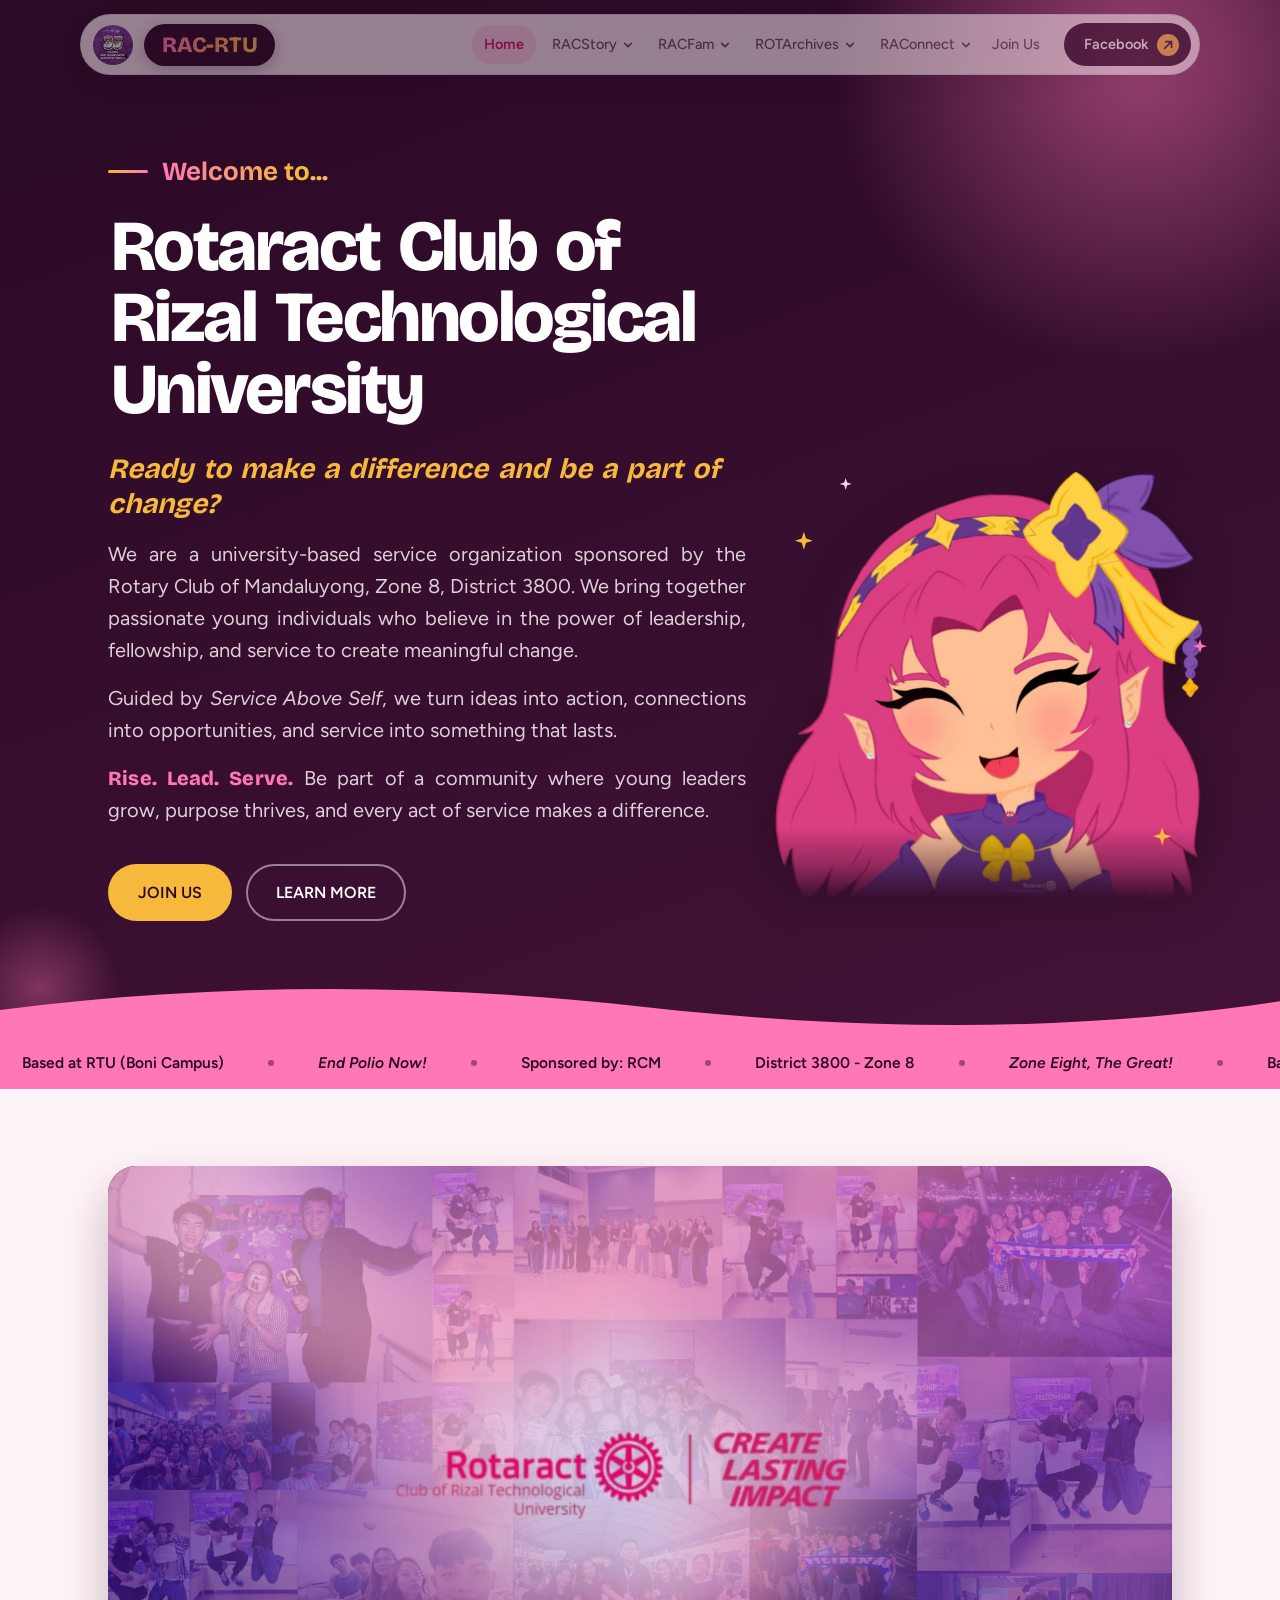
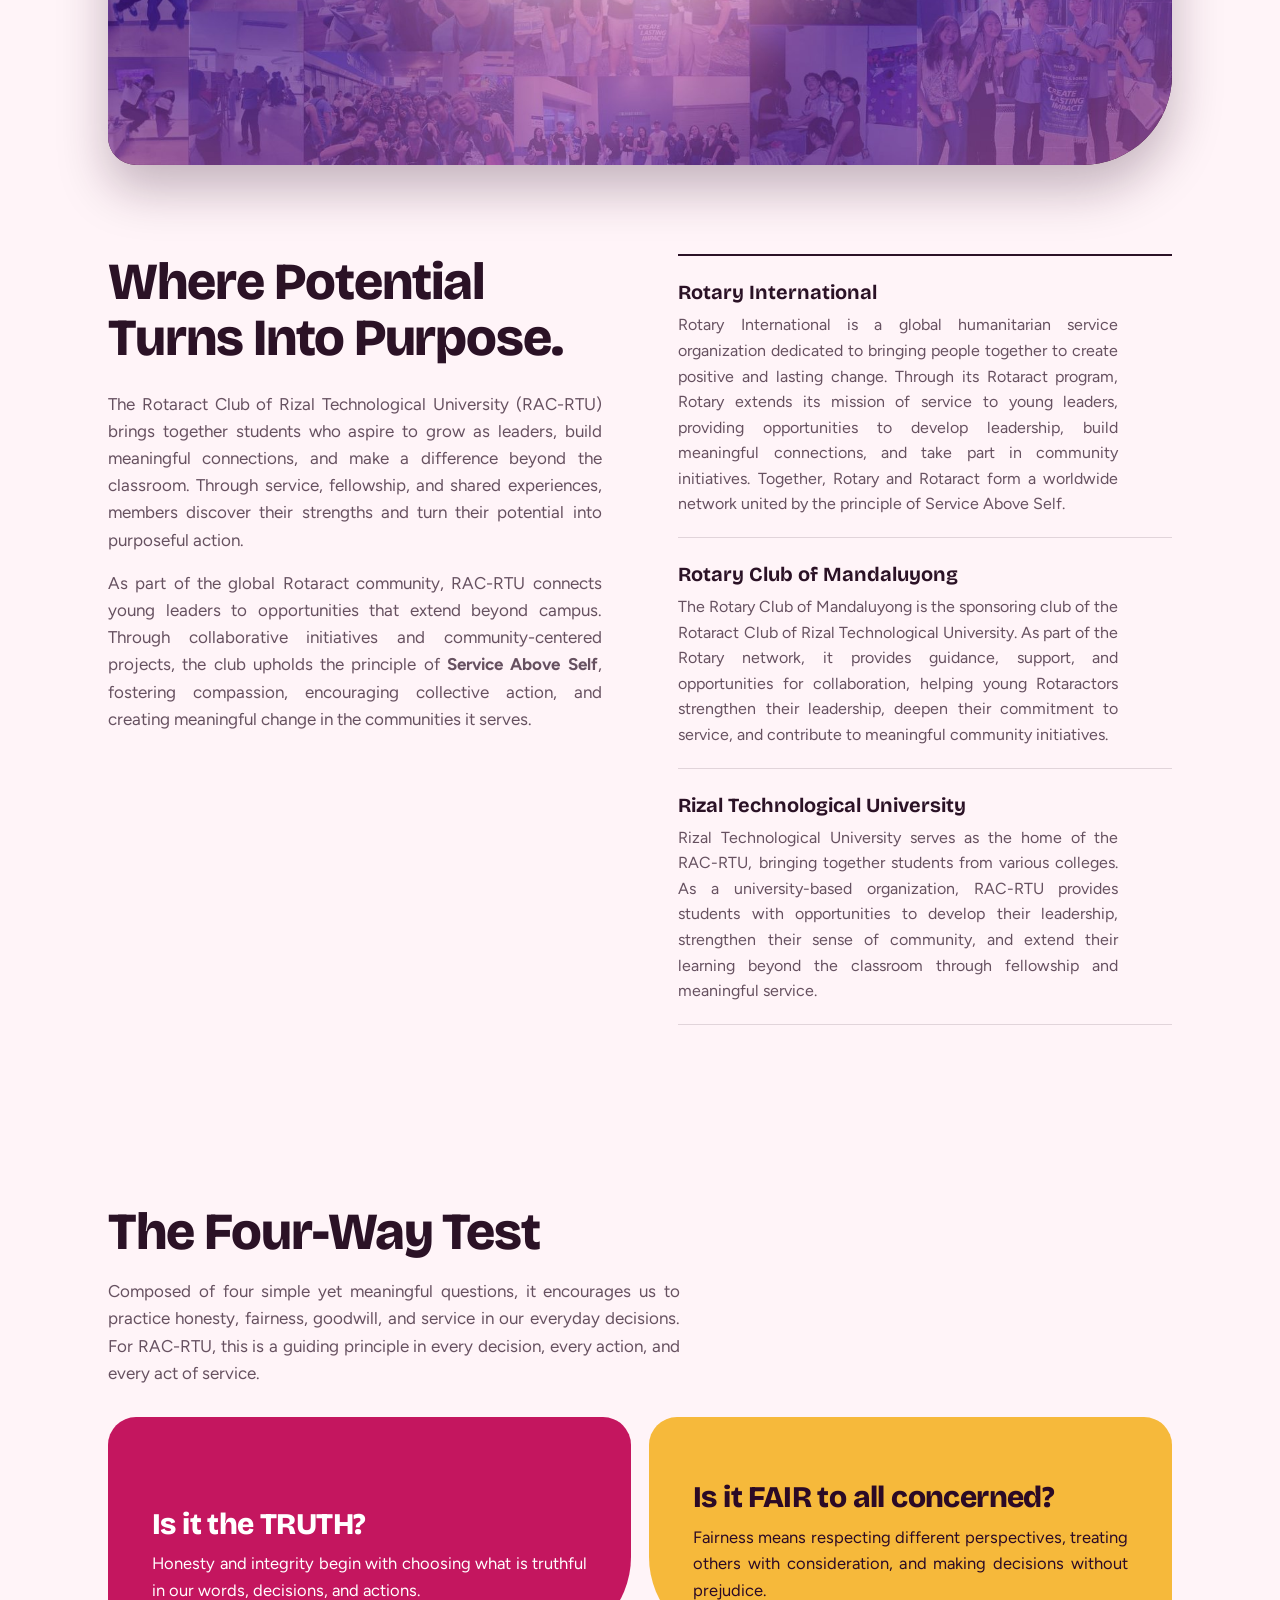
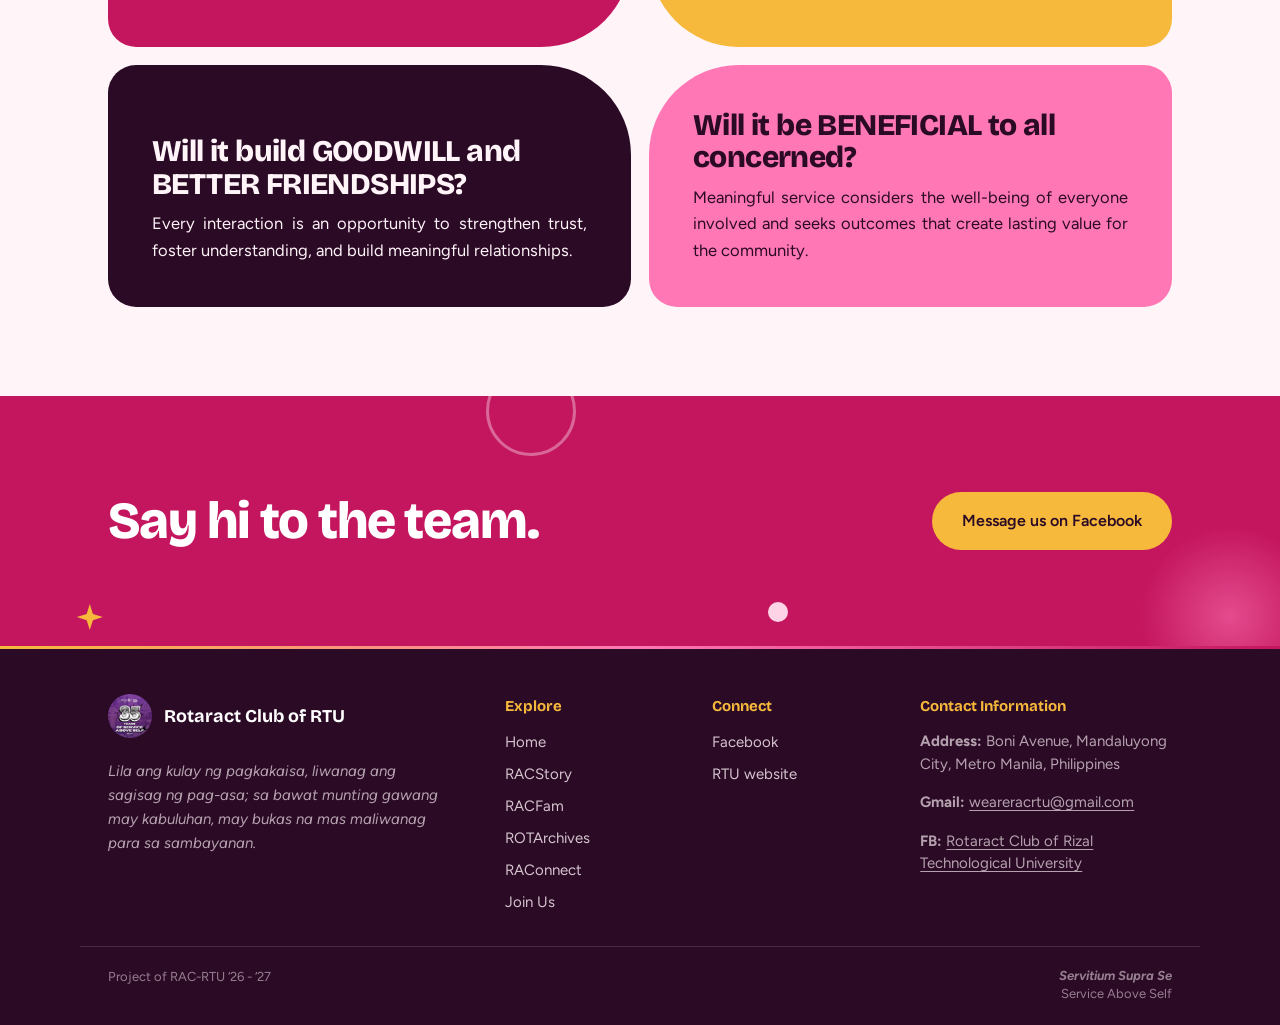
==== index.html @ bbeafa37 "Add files via upload" ====
<!DOCTYPE html>
<html lang="en">
<head>
<meta charset="UTF-8">
<meta name="viewport" content="width=device-width, initial-scale=1.0">
<title>Rotaract Club of RTU</title>
<script>document.documentElement.classList.add('js');</script>
<link rel="preconnect" href="https://fonts.googleapis.com">
<link rel="preconnect" href="https://fonts.gstatic.com" crossorigin>
<link href="https://fonts.googleapis.com/css2?family=Bricolage+Grotesque:opsz,wght@12..96,500;12..96,700;12..96,800&family=Figtree:wght@400;500;600&display=swap" rel="stylesheet">
<link rel="stylesheet" href="style.css">
</head>
<body>

<!-- LOADER -->
<div id="loader" role="status" aria-label="Loading">
  <span class="spark s1"></span><span class="spark s2"></span><span class="spark s3"></span>
  <span class="spark s4"></span><span class="spark s5"></span><span class="spark s6"></span>
  <span class="heart h1"></span><span class="heart h2"></span><span class="heart h3"></span>

  <div class="mascot-stage">
    <div class="bubble" aria-hidden="true">Greetings,<br>RAC-Star!</div>
    <span class="wk wk-star" aria-hidden="true">✦</span><span class="wk wk-heart" aria-hidden="true">♥</span><span class="wk wk-star2" aria-hidden="true">✦</span>
    <div class="mascot" aria-hidden="true">
      <img class="m-open" src="img/rac-star.png" alt="" width="700" height="699" decoding="async">
      <img class="m-wink" src="img/rac-star-wink.png" alt="" width="700" height="699" decoding="async">
    </div>
    <span class="sr-only">Greetings, RAC-Star!</span>
  </div>
</div>

<div class="progress" aria-hidden="true"></div>
<a class="skip" href="#welcome">Skip to content</a>

<header class="site">
  <div class="nav">
    <a href="index.html" class="brand" aria-label="Rotaract Club of RTU, home">
      <img class="brand-mark" src="img/Logo.png" alt="" width="40" height="40">
      <span class="brand-text"><b>RAC-RTU</b></span>
    </a>
    <nav class="links" id="menu" aria-label="Main">
      <a href="index.html" class="active">Home</a>
      <div class="dd"><a href="racstory.html" class="dd-top">RACStory</a><button class="dd-btn" type="button" aria-label="Show RACStory links" aria-expanded="false"><svg viewBox="0 0 12 12" width="10" height="10" aria-hidden="true"><path d="M2 4l4 4 4-4" fill="none" stroke="currentColor" stroke-width="2" stroke-linecap="round" stroke-linejoin="round"/></svg></button><div class="dd-menu"><a href="racstory.html#our-roots">Our Roots</a><a href="racstory.html#our-impact">Our Impact</a><a href="racstory.html#our-journey">Our Journey</a></div></div>
      <div class="dd"><a href="racfam.html" class="dd-top">RACFam</a><button class="dd-btn" type="button" aria-label="Show RACFam links" aria-expanded="false"><svg viewBox="0 0 12 12" width="10" height="10" aria-hidden="true"><path d="M2 4l4 4 4-4" fill="none" stroke="currentColor" stroke-width="2" stroke-linecap="round" stroke-linejoin="round"/></svg></button><div class="dd-menu"><a href="racfam.html#officers">Officers</a><a href="racfam.html#members">Members</a><a href="racfam.html#advisers">Advisers</a><a href="racfam.html#past-presidents">Past Presidents</a></div></div>
      <div class="dd"><a href="rotarchives.html" class="dd-top">ROTArchives</a><button class="dd-btn" type="button" aria-label="Show ROTArchives links" aria-expanded="false"><svg viewBox="0 0 12 12" width="10" height="10" aria-hidden="true"><path d="M2 4l4 4 4-4" fill="none" stroke="currentColor" stroke-width="2" stroke-linecap="round" stroke-linejoin="round"/></svg></button><div class="dd-menu"><a href="rotarchives.html#latest-dispatches">Latest Dispatches</a><a href="rotarchives.html#in-retrospect">In Retrospect</a><a href="rotarchives.html#voices-perspectives">Voices &amp; Perspectives</a><a href="rotarchives.html#milestones-memories">Milestones &amp; Memories</a><a href="rotarchives.html#then-there">Then, There: A Look Back</a><a href="rotarchives.html#jumpshots">Jumpshots</a></div></div>
      <div class="dd"><a href="raconnect.html" class="dd-top">RAConnect</a><button class="dd-btn" type="button" aria-label="Show RAConnect links" aria-expanded="false"><svg viewBox="0 0 12 12" width="10" height="10" aria-hidden="true"><path d="M2 4l4 4 4-4" fill="none" stroke="currentColor" stroke-width="2" stroke-linecap="round" stroke-linejoin="round"/></svg></button><div class="dd-menu"><a href="raconnect.html#reach-out">Reach Out</a><a href="raconnect.html#partnerships">Partnerships &amp; Collaborations</a><a href="raconnect.html#work-with-us">Work With Us</a><a href="raconnect.html#support">Support Our Initiatives</a><a href="raconnect.html#find-us-online">Find Us Online</a></div></div>
      <a href="join.html" class="">Join Us</a>
      <a class="links-fb" href="https://www.facebook.com/RAC.RTU" target="_blank" rel="noopener">Facebook</a>
    </nav>
    <a class="nav-cta" href="https://www.facebook.com/RAC.RTU" target="_blank" rel="noopener"><span>Facebook</span><svg viewBox="0 0 16 16" width="14" height="14" aria-hidden="true"><path d="M4 12L12 4M5.5 4H12v6.5" fill="none" stroke="currentColor" stroke-width="2" stroke-linecap="round" stroke-linejoin="round"/></svg></a>
    <button class="menu-btn" type="button" aria-label="Open menu" aria-expanded="false" aria-controls="menu"><span></span><span></span></button>
  </div>
</header>

<main id="top">

  <!-- WELCOME -->
  <section class="welcome" id="welcome">
    <i class="float f4"></i>

    <div class="orbit rosette" aria-hidden="true">
      <span class="rs-glow"></span>
      <div class="rs-float">
        <div class="rs-char">
          <img class="rs-layer rs-base" src="img/rosette.png" alt="" width="900" height="900">
          <img class="rs-layer rs-hair rs-hair-l" src="img/rosette.png" alt="" width="900" height="900">
          <img class="rs-layer rs-hair rs-hair-r" src="img/rosette.png" alt="" width="900" height="900">
          <img class="rs-layer rs-band" src="img/rosette-band.png" alt="" width="900" height="900">
          <img class="rs-layer rs-bow" src="img/rosette-bow.png" alt="" width="900" height="900">
          <img class="rs-layer rs-ribbon" src="img/rosette-ribbon.png" alt="" width="900" height="900">
        </div>
      </div>
      <span class="rs-spark k1"></span><span class="rs-spark k2"></span><span class="rs-spark k3"></span><span class="rs-spark k4"></span>
    </div>

    <div class="wrap">
      <p class="greeting rise" style="--d:0"><span class="rule" aria-hidden="true"></span><span class="shine">Welcome to...</span></p>
      <h1 id="headline">Rotaract Club of Rizal Technological University</h1>
      <p class="tagline rise" style="--d:5"><strong><em>Ready to make a difference and be a part of change?</em></strong></p>
      <div class="lead-copy">
        <p class="lead rise" style="--d:6">We are a university-based service organization sponsored by the Rotary Club of Mandaluyong, Zone 8, District 3800. We bring together passionate young individuals who believe in the power of leadership, fellowship, and service to create meaningful change.</p>
        <p class="lead rise" style="--d:7">Guided by <em>Service Above Self</em>, we turn ideas into action, connections into opportunities, and service into something that lasts.</p>
        <p class="lead rise" style="--d:8"><span class="motto">Rise. Lead. Serve.</span> Be part of a community where young leaders grow, purpose thrives, and every act of service makes a difference.</p>
      </div>
      <div class="actions rise" style="--d:9">
        <a class="btn btn-primary pulse" href="join.html">JOIN US</a>
        <a class="btn btn-light" href="#about">LEARN MORE</a>
      </div>
    </div>
    <svg class="wave-div" viewBox="0 0 1440 60" preserveAspectRatio="none" aria-hidden="true"><path d="M0 60V28C240 -4 480 -4 720 24S1200 56 1440 18V60Z" fill="#FF77B4"/></svg>
  </section>

  <div class="ticker" aria-label="Quick facts">
    <div class="ticker-track">
      <div class="ticker-set"><span>Based at RTU (Boni Campus)</span><span><em>End Polio Now!</em></span><span>Sponsored by: RCM</span><span>District 3800 - Zone 8</span><span><em>Zone Eight, The Great!</em></span></div>
      <div class="ticker-set" aria-hidden="true"><span>Based at RTU (Boni Campus)</span><span><em>End Polio Now!</em></span><span>Sponsored by: RCM</span><span>District 3800 - Zone 8</span><span><em>Zone Eight, The Great!</em></span></div>
    </div>
  </div>

  <!-- ABOUT -->
  <section class="banner-sec">
    <div class="wrap">
      <figure class="banner reveal reveal-pop"><img src="img/rac-banner.jpg" alt="Rotaract Club of Rizal Technological University: Create Lasting Impact, over a collage of member photos" width="1600" height="900" loading="lazy"></figure>
    </div>
  </section>

  <section id="about" class="section">
    <div class="wrap split">
      <div>
        <h2 class="reveal">Where Potential Turns Into Purpose.</h2>
        <div class="prose">
          <p class="reveal" style="--i:1">The Rotaract Club of Rizal Technological University (RAC-RTU) brings together students who aspire to grow as leaders, build meaningful connections, and make a difference beyond the classroom. Through service, fellowship, and shared experiences, members discover their strengths and turn their potential into purposeful action.</p>
          <p class="reveal" style="--i:2">As part of the global Rotaract community, RAC-RTU connects young leaders to opportunities that extend beyond campus. Through collaborative initiatives and community-centered projects, the club upholds the principle of <strong>Service Above Self</strong>, fostering compassion, encouraging collective action, and creating meaningful change in the communities it serves.</p>
        </div>
      </div>
      <dl class="family">
        <div class="reveal reveal-right" style="--i:0"><dt>Rotary International</dt><dd>Rotary International is a global humanitarian service organization dedicated to bringing people together to create positive and lasting change. Through its Rotaract program, Rotary extends its mission of service to young leaders, providing opportunities to develop leadership, build meaningful connections, and take part in community initiatives. Together, Rotary and Rotaract form a worldwide network united by the principle of Service Above Self.</dd></div>
        <div class="reveal reveal-right" style="--i:1"><dt>Rotary Club of Mandaluyong</dt><dd>The Rotary Club of Mandaluyong is the sponsoring club of the Rotaract Club of Rizal Technological University. As part of the Rotary network, it provides guidance, support, and opportunities for collaboration, helping young Rotaractors strengthen their leadership, deepen their commitment to service, and contribute to meaningful community initiatives.</dd></div>
        <div class="reveal reveal-right" style="--i:2"><dt>Rizal Technological University</dt><dd>Rizal Technological University serves as the home of the RAC-RTU, bringing together students from various colleges. As a university-based organization, RAC-RTU provides students with opportunities to develop their leadership, strengthen their sense of community, and extend their learning beyond the classroom through fellowship and meaningful service.</dd></div>
      </dl>
    </div>
  </section>

  <!-- AVENUES -->
  <section id="avenues" class="section avenues">
    <div class="wrap">
      <h2 class="reveal">The Four-Way Test</h2>
      <p class="sub reveal" style="--i:1">Composed of four simple yet meaningful questions, it encourages us to practice honesty, fairness, goodwill, and service in our everyday decisions. For RAC-RTU, this is a guiding principle in every decision, every action, and every act of service.</p>
      <div class="tiles">
        <article class="tile tile-q t-club reveal reveal-pop" style="--i:0"><h3>Is it the TRUTH?</h3><p>Honesty and integrity begin with choosing what is truthful in our words, decisions, and actions.</p></article>
        <article class="tile tile-q t-community reveal reveal-pop" style="--i:1"><h3>Is it FAIR to all concerned?</h3><p>Fairness means respecting different perspectives, treating others with consideration, and making decisions without prejudice.</p></article>
        <article class="tile tile-q t-intl reveal reveal-pop" style="--i:2"><h3>Will it build GOODWILL and BETTER FRIENDSHIPS?</h3><p>Every interaction is an opportunity to strengthen trust, foster understanding, and build meaningful relationships.</p></article>
        <article class="tile tile-q t-pro reveal reveal-pop" style="--i:3"><h3>Will it be BENEFICIAL to all concerned?</h3><p>Meaningful service considers the well-being of everyone involved and seeks outcomes that create lasting value for the community.</p></article>
      </div>
    </div>
  </section>

  <section class="cta-band">
    <i class="float c1"></i><i class="float c2"></i><i class="float c3"></i><i class="float c4"></i>
    <div class="wrap">
      <h2 class="reveal reveal-pop">Say hi to the team.</h2>
      <a class="btn btn-primary pulse reveal reveal-pop" style="--i:1" href="https://www.facebook.com/RAC.RTU" target="_blank" rel="noopener">Message us on Facebook</a>
    </div>
  </section>
</main>

<footer id="contact">
  <div class="wrap foot">
    <div class="foot-brand"><a class="foot-logo" href="#top"><img src="img/Logo.png" alt="" width="44" height="44"><span>Rotaract Club of RTU</span></a><p class="foot-motto">Lila ang kulay ng pagkakaisa, liwanag ang sagisag ng pag-asa; sa bawat munting gawang may kabuluhan, may bukas na mas maliwanag para sa sambayanan.</p></div>
    <nav class="foot-col" aria-label="Explore"><h4>Explore</h4><a href="index.html">Home</a><a href="racstory.html">RACStory</a><a href="racfam.html">RACFam</a><a href="rotarchives.html">ROTArchives</a><a href="raconnect.html">RAConnect</a><a href="join.html">Join Us</a></nav>
    <nav class="foot-col" aria-label="Connect"><h4>Connect</h4><a href="https://www.facebook.com/RAC.RTU" target="_blank" rel="noopener">Facebook</a><a href="https://www.rtu.edu.ph" target="_blank" rel="noopener">RTU website</a></nav>
    <div class="foot-col foot-contact"><h4>Contact Information</h4><p><strong>Address:</strong> Boni Avenue, Mandaluyong City, Metro Manila, Philippines</p><p><strong>Gmail:</strong> <a href="mailto:weareracrtu@gmail.com">weareracrtu@gmail.com</a></p><p><strong>FB:</strong> <a href="https://www.facebook.com/RAC.RTU" target="_blank" rel="noopener">Rotaract Club of Rizal Technological University</a></p></div>
  </div>
  <div class="wrap foot-bottom"><span>Project of RAC-RTU ‘26 - ‘27</span><span class="foot-motto2"><strong><em>Servitium Supra Se</em></strong><br>Service Above Self</span></div>
</footer>

<script>
(function () {
  var reduce = window.matchMedia('(prefers-reduced-motion: reduce)').matches;

  /* ---- loader ---- */
  var loader = document.getElementById('loader');
  var hidden = false;
  function hide() {
    if (hidden || !loader) return;
    hidden = true;
    loader.classList.add('done');
    document.documentElement.classList.add('ready');
    var hd = document.querySelector('header.site');
    hd.classList.add('peek');
    setTimeout(function () { hd.classList.remove('peek'); }, 3200);
    setTimeout(function () { loader.remove(); }, 750);
  }
  window.addEventListener('load', function () {
    setTimeout(hide, Math.max(0, 3300 - performance.now()));
  });
  setTimeout(hide, 4300);

  /* ---- headline: words slide up one by one ---- */
  var h1 = document.getElementById('headline');
  var words = h1.textContent.trim().split(/\s+/);
  h1.setAttribute('aria-label', h1.textContent.trim());
  h1.innerHTML = words.map(function (w, i) {
    return '<span class="w" aria-hidden="true"><span style="--i:' + i + '">' + w + '</span></span>';
  }).join(' ');

  /* ---- scroll reveal ---- */
  var items = document.querySelectorAll('.reveal');
  if ('IntersectionObserver' in window && !reduce) {
    var io = new IntersectionObserver(function (entries) {
      entries.forEach(function (e) {
        if (e.isIntersecting) { e.target.classList.add('in'); io.unobserve(e.target); }
      });
    }, { threshold: 0.18, rootMargin: '0px 0px -6% 0px' });
    items.forEach(function (el) { io.observe(el); });
  } else {
    items.forEach(function (el) { el.classList.add('in'); });
  }

  /* ---- progress bar + nav shadow ---- */
  var bar = document.querySelector('.progress');
  var header = document.querySelector('header.site');
  function onScroll() {
    var h = document.documentElement;
    var p = h.scrollTop / Math.max(1, h.scrollHeight - h.clientHeight);
    bar.style.transform = 'scaleX(' + p + ')';
    header.classList.toggle('scrolled', h.scrollTop > 20);
  }
  window.addEventListener('scroll', onScroll, { passive: true });
  onScroll();

  /* ---- mobile menu ---- */
  var btn = document.querySelector('.menu-btn'), menu = document.getElementById('menu');
  function setMenu(o) { header.classList.toggle('open', o); btn.setAttribute('aria-expanded', o); btn.setAttribute('aria-label', o ? 'Close menu' : 'Open menu'); }
  btn.addEventListener('click', function () { setMenu(!header.classList.contains('open')); });
  menu.addEventListener('click', function (e) { if (e.target.closest('a')) setMenu(false); });
  document.addEventListener('keydown', function (e) { if (e.key === 'Escape') setMenu(false); });
  document.addEventListener('click', function (e) { if (!header.contains(e.target)) setMenu(false); });

  /* ---- current section in nav ---- */
  var spy = {};
  document.querySelectorAll('.links a[href^="#"]').forEach(function (a) { spy[a.getAttribute('href').slice(1)] = a; });
  if ('IntersectionObserver' in window) {
    var so = new IntersectionObserver(function (en) {
      en.forEach(function (e) { if (e.isIntersecting) Object.keys(spy).forEach(function (k) { spy[k].classList.toggle('active', k === e.target.id); }); });
    }, { rootMargin: '-45% 0px -50% 0px' });
    Object.keys(spy).forEach(function (k) { so.observe(document.getElementById(k)); });
    new IntersectionObserver(function (en) { if (en[0].isIntersecting) Object.keys(spy).forEach(function (k) { spy[k].classList.remove('active'); }); }, { rootMargin: '-45% 0px -50% 0px' }).observe(document.getElementById('welcome'));
  }


  if (reduce) return;

  /* ---- tile tilt ---- */
  document.querySelectorAll('.tile').forEach(function (t) {
    t.addEventListener('pointermove', function (e) {
      if (e.pointerType === 'touch') return;
      var r = t.getBoundingClientRect();
      var x = (e.clientX - r.left) / r.width - 0.5;
      var y = (e.clientY - r.top) / r.height - 0.5;
      t.style.setProperty('--rx', (-y * 8).toFixed(2) + 'deg');
      t.style.setProperty('--ry', (x * 8).toFixed(2) + 'deg');
    });
    t.addEventListener('pointerleave', function () {
      t.style.setProperty('--rx', '0deg'); t.style.setProperty('--ry', '0deg');
    });
  });

})();
</script>
<script>
(function(){
  document.querySelectorAll('.dd-btn').forEach(function(b){
    b.addEventListener('click',function(e){
      e.stopPropagation();
      var dd=b.parentNode, o=!dd.classList.contains('open');
      document.querySelectorAll('.dd.open').forEach(function(x){x.classList.remove('open');x.querySelector('.dd-btn').setAttribute('aria-expanded','false');});
      dd.classList.toggle('open',o); b.setAttribute('aria-expanded',o);
    });
  });
  document.addEventListener('click',function(e){ if(!e.target.closest('.dd')) document.querySelectorAll('.dd.open').forEach(function(x){x.classList.remove('open');x.querySelector('.dd-btn').setAttribute('aria-expanded','false');}); });
  document.addEventListener('keydown',function(e){ if(e.key==='Escape') document.querySelectorAll('.dd.open').forEach(function(x){x.classList.remove('open');x.querySelector('.dd-btn').setAttribute('aria-expanded','false');}); });
})();
</script>
</body>
</html>
---- style.css ----
:root{
  --plum:#2B0A26; --plum-2:#431238; --berry:#C4165F; --pink:#FF77B4;
  --pink-soft:#FFD3E6; --gold:#F6B93B; --blush:#FFF4F8; --ink:#2B1226;
  --bg:var(--blush); --text:var(--ink); --text-soft:rgba(43,18,38,.72);
  --line:rgba(43,18,38,.14); --link:var(--berry);
  --star:polygon(50% 0,62% 38%,100% 50%,62% 62%,50% 100%,38% 62%,0 50%,38% 38%);
  --ease:cubic-bezier(.2,.9,.2,1); --nav-h:76px;
}
@media (prefers-color-scheme:dark){
  :root{--bg:#1C0818;--text:#FCEEF5;--text-soft:rgba(252,238,245,.72);--line:rgba(252,238,245,.16);--link:var(--pink);}
}
*{box-sizing:border-box;}
html{scroll-behavior:smooth;}
body{margin:0;background:var(--bg);color:var(--text);font-family:'Figtree',system-ui,-apple-system,'Segoe UI',sans-serif;font-size:17px;line-height:1.6;-webkit-font-smoothing:antialiased;overflow-x:hidden;}
h1,h2,h3{font-family:'Bricolage Grotesque','Trebuchet MS',system-ui,sans-serif;margin:0;line-height:1.08;letter-spacing:-.02em;}
p{margin:0;} img{max-width:100%;display:block;} a{color:inherit;}
.wrap{max-width:1120px;margin:0 auto;padding:0 28px;position:relative;z-index:2;}
::selection{background:var(--pink);color:var(--plum);}
a:focus-visible,button:focus-visible{outline:3px solid var(--gold);outline-offset:3px;}
.skip{position:absolute;left:-999px;top:8px;background:var(--gold);color:var(--plum);padding:8px 14px;border-radius:8px;z-index:200;}
.skip:focus{left:8px;}

/* ================= LOADER ================= */
#loader{
  position:fixed;inset:0;z-index:100;display:grid;place-items:center;overflow:hidden;
  background:radial-gradient(620px 420px at 50% 55%,var(--plum-2),var(--plum));
  clip-path:circle(150% at 50% 50%);
  transition:clip-path .7s var(--ease),opacity .7s;
  animation:loaderOut .7s ease 4.3s forwards;
}
#loader.done{clip-path:circle(0% at 50% 52%);opacity:.6;}
@keyframes loaderOut{to{clip-path:circle(0% at 50% 52%);visibility:hidden;}}

.mascot-stage{position:relative;width:min(180px,44vw);z-index:2;transform:translateX(calc(-1 * clamp(60px,10vw,110px)));}
.mascot{position:relative;width:100%;aspect-ratio:700/699;filter:drop-shadow(0 14px 18px rgba(0,0,0,.35));
  animation:pop .6s cubic-bezier(.2,1.5,.4,1) both,hop 1.1s ease-in-out .6s infinite;}
.mascot img{position:absolute;inset:0;width:100%;height:100%;display:block;transform-origin:50% 92%;animation:tilt 3.2s ease-in-out .3s infinite;}
.mascot .m-wink{opacity:0;animation:wink 3.2s ease-in-out .3s infinite,tilt 3.2s ease-in-out .3s infinite;}
@keyframes pop{from{transform:scale(.5) translateY(40px) rotate(-6deg);opacity:0;}to{transform:none;opacity:1;}}
@keyframes hop{0%,100%{transform:translateY(0) rotate(0) scale(1,1);}45%{transform:translateY(-10px) rotate(-1.5deg) scale(.99,1.02);}90%{transform:translateY(0) scale(1.03,.96);}}
/* cute wink: quick squish + head tilt, closed-eye frame shows at the peak */
@keyframes wink{0%,26%{opacity:0;}30%,48%{opacity:1;}52%,100%{opacity:0;}}
@keyframes tilt{0%,24%{transform:none;}34%,46%{transform:rotate(-5deg) scale(1.04);}58%,100%{transform:none;}}
.sr-only{position:absolute;width:1px;height:1px;overflow:hidden;clip:rect(0 0 0 0);white-space:nowrap;}

.wk{position:absolute;opacity:0;pointer-events:none;color:var(--gold);font-size:22px;line-height:1;z-index:3;animation:wkpop 3.2s ease-out .3s infinite;}
.wk-star{left:70%;top:42%;}
.wk-heart{left:76%;top:56%;color:var(--pink);font-size:16px;animation-delay:.42s;}
.wk-star2{left:62%;top:34%;font-size:13px;color:var(--pink-soft);animation-delay:.36s;}
@keyframes wkpop{0%,28%{opacity:0;transform:scale(0) rotate(0);}36%{opacity:1;transform:scale(1.5) rotate(25deg);}52%{opacity:1;transform:scale(1) translate(8px,-14px) rotate(50deg);}66%,100%{opacity:0;transform:scale(.4) translate(14px,-26px) rotate(90deg);}}

.bubble{position:absolute;left:100%;top:18%;margin-left:16px;width:max-content;background:#D8BFD8;color:#9F2B68;
  font-family:'Bricolage Grotesque',sans-serif;font-weight:800;font-size:clamp(17px,4.6vw,22px);line-height:1.15;text-align:left;
  padding:11px 18px;border-radius:20px;box-shadow:0 10px 26px rgba(0,0,0,.35);
  transform-origin:0 60%;animation:bubble .5s cubic-bezier(.2,1.7,.4,1) .5s both,bubbleBob 1.1s ease-in-out 1s infinite;z-index:3;}
.bubble::before{content:"";position:absolute;left:-9px;top:50%;margin-top:-8px;border:8px solid transparent;border-right:10px solid #D8BFD8;border-left:0;}
@keyframes bubble{from{transform:scale(0) rotate(8deg);opacity:0;}to{transform:scale(1);opacity:1;}}
@keyframes bubbleBob{0%,100%{translate:0 0;rotate:0deg;}50%{translate:3px -4px;rotate:-1.5deg;}}

.spark{position:absolute;width:16px;height:16px;background:var(--gold);clip-path:var(--star);animation:twinkle 1.4s ease-in-out infinite;}
.spark.s1{left:22%;top:26%;animation-delay:.1s;} .spark.s2{left:72%;top:22%;width:22px;height:22px;background:var(--pink);animation-delay:.5s;}
.spark.s3{left:30%;top:68%;width:12px;height:12px;animation-delay:.9s;} .spark.s4{left:68%;top:70%;background:var(--pink-soft);animation-delay:.3s;}
.spark.s5{left:14%;top:48%;width:10px;height:10px;background:var(--pink);animation-delay:.7s;} .spark.s6{left:84%;top:46%;width:12px;height:12px;animation-delay:1.1s;}
@keyframes twinkle{0%,100%{transform:scale(.2) rotate(0);opacity:.2;}50%{transform:scale(1.2) rotate(90deg);opacity:1;}}
.heart{position:absolute;bottom:18%;font-size:22px;color:var(--pink);opacity:0;animation:floatUp 2.2s ease-in infinite;}
.heart::before{content:"♥";}
.heart.h1{left:38%;animation-delay:.4s;} .heart.h2{left:56%;font-size:16px;animation-delay:1s;} .heart.h3{left:47%;font-size:28px;animation-delay:1.5s;}
@keyframes floatUp{0%{transform:translateY(0) scale(.5);opacity:0;}20%{opacity:.9;}100%{transform:translateY(-220px) translateX(18px) scale(1.1);opacity:0;}}

/* ================= PROGRESS + NAV ================= */
.progress{position:fixed;top:0;left:0;right:0;height:4px;z-index:70;transform:scaleX(0);transform-origin:0 50%;background:linear-gradient(90deg,var(--gold),var(--pink),var(--berry));}
header.site{position:sticky;top:0;z-index:50;padding:14px 16px 0;margin-bottom:calc(var(--nav-h) * -1);pointer-events:none;}
.nav{pointer-events:auto;position:relative;display:flex;align-items:center;gap:12px;max-width:1120px;margin:0 auto;padding:8px 8px 8px 12px;opacity:.55;
  background:color-mix(in srgb,var(--bg) 92%,transparent);backdrop-filter:blur(16px);-webkit-backdrop-filter:blur(16px);
  border:1px solid color-mix(in srgb,var(--text) 10%,transparent);border-radius:999px;box-shadow:0 8px 24px rgba(43,10,38,.12);transition:opacity .35s var(--ease),padding .3s var(--ease),box-shadow .3s;}
.nav:hover,.nav:focus-within,header.open .nav,header.peek .nav{opacity:1;}
header.scrolled .nav{padding-top:6px;padding-bottom:6px;box-shadow:0 14px 36px rgba(43,10,38,.2);}
.brand{display:flex;align-items:center;gap:11px;text-decoration:none;margin-right:auto;}
.brand-mark{border-radius:50%;transition:transform .6s var(--ease);} .brand:hover .brand-mark{transform:rotate(360deg);}
.brand-text{display:flex;flex-direction:column;line-height:1.05;}
.brand-text b{font-family:'Bricolage Grotesque',sans-serif;font-weight:800;font-size:18px;letter-spacing:-.02em;}
.brand-text small{font-size:11px;font-weight:600;letter-spacing:.14em;text-transform:uppercase;color:var(--text-soft);margin-top:3px;}
.links{display:flex;gap:2px;font-weight:500;font-size:15px;}
.links a{text-decoration:none;color:var(--text-soft);padding:8px 16px;border-radius:999px;transition:background .25s,color .25s;}
.links a:hover{color:var(--text);background:color-mix(in srgb,var(--text) 7%,transparent);}
.links a.active{color:var(--link);background:color-mix(in srgb,var(--pink) 22%,transparent);font-weight:600;}
.links-fb{display:none;}
.nav-cta{display:inline-flex;align-items:center;gap:8px;background:var(--plum);color:#fff;text-decoration:none;font-weight:600;font-size:14.5px;padding:10px 12px 10px 20px;border-radius:999px;transition:background .25s;}
.nav-cta svg{width:22px;height:22px;padding:4px;border-radius:50%;background:var(--gold);color:var(--plum);transition:transform .3s var(--ease);}
.nav-cta:hover{background:var(--berry);} .nav-cta:hover svg{transform:rotate(45deg);}
@media (prefers-color-scheme:dark){.nav-cta{background:var(--pink);color:var(--plum);} .nav-cta:hover{background:var(--gold);} .nav-cta svg{background:var(--plum);color:var(--gold);}}
.menu-btn{display:none;position:relative;width:42px;height:42px;border:0;border-radius:50%;background:color-mix(in srgb,var(--text) 8%,transparent);cursor:pointer;color:var(--text);}
.menu-btn span{position:absolute;left:12px;right:12px;height:2px;border-radius:2px;background:currentColor;transition:transform .3s var(--ease),top .3s var(--ease);}
.menu-btn span:first-child{top:16px;} .menu-btn span:last-child{top:24px;}
header.open .menu-btn span:first-child{top:20px;transform:rotate(45deg);} header.open .menu-btn span:last-child{top:20px;transform:rotate(-45deg);}
@media (max-width:1060px){
  .menu-btn{display:block;} .nav-cta{display:none;}
  .links{position:absolute;left:0;right:0;top:calc(100% + 10px);flex-direction:column;gap:2px;padding:12px;font-size:17px;background:var(--bg);border:1px solid var(--line);border-radius:28px;box-shadow:0 20px 40px rgba(43,10,38,.25);opacity:0;visibility:hidden;transform:translateY(-8px);transition:opacity .25s,transform .3s var(--ease),visibility .25s;}
  header.open .links{opacity:1;visibility:visible;transform:none;}
  .links a{padding:14px 18px;} .links-fb{display:block;margin-top:6px;background:var(--plum);color:#fff !important;text-align:center;}
}
@media (max-width:380px){.brand-text small{display:none;}}
section[id]{scroll-margin-top:90px;}

/* ================= HERO ================= */
.welcome{position:relative;overflow:hidden;background:linear-gradient(160deg,var(--plum) 10%,var(--plum-2) 100%);color:#FFF4F8;padding:calc(var(--nav-h) + clamp(40px,6vw,76px)) 0 clamp(80px,9vw,120px);}
.welcome::before{content:"";position:absolute;width:640px;height:640px;border-radius:50%;right:-180px;top:-260px;background:radial-gradient(circle,rgba(255,119,180,.5),rgba(255,119,180,0) 68%);pointer-events:none;animation:breathe 6s ease-in-out infinite;}
@keyframes breathe{0%,100%{transform:scale(1);opacity:.85;}50%{transform:scale(1.15);opacity:1;}}

.greeting{display:flex;align-items:center;gap:14px;font-family:'Bricolage Grotesque',sans-serif;font-weight:700;font-size:clamp(20px,2.4vw,26px);margin-bottom:18px;}
.shine{background:linear-gradient(90deg,var(--pink),var(--gold),var(--pink-soft),var(--pink));background-size:250% 100%;-webkit-background-clip:text;background-clip:text;color:transparent;animation:shimmer 4s linear infinite;}
@keyframes shimmer{to{background-position:250% 0;}}
.greeting .rule{flex:none;width:40px;height:3px;border-radius:3px;background:linear-gradient(90deg,var(--gold),var(--pink));}

.welcome h1{font-weight:800;color:#fff;font-size:clamp(36px,5.6vw,76px);line-height:1;letter-spacing:-.035em;max-width:15ch;}
.w{display:inline-block;overflow:hidden;vertical-align:top;padding:0 .04em .14em;margin-bottom:-.14em;}
.w>span{display:inline-block;transform:translateY(115%) rotate(6deg);animation:wordUp .8s var(--ease) forwards;animation-delay:calc(3.45s + var(--i) * .1s);}
@keyframes wordUp{to{transform:none;}}

.tagline{margin-top:26px;max-width:34ch;font-family:'Bricolage Grotesque',sans-serif;font-size:clamp(20px,2.2vw,28px);line-height:1.25;color:var(--gold);}
.lead-copy .lead{margin-top:16px;}
.lead-copy{margin-top:8px;}
.motto{font-family:'Bricolage Grotesque',sans-serif;font-weight:800;color:var(--pink);letter-spacing:.01em;}
.lead{margin-top:30px;max-width:52ch;font-size:clamp(17px,1.6vw,20px);color:rgba(255,244,248,.84);}
.actions{display:flex;flex-wrap:wrap;gap:14px;margin-top:38px;}

.rise{opacity:0;transform:translateY(24px);animation:rise .7s var(--ease) forwards;animation-delay:calc(3.5s + var(--d,0) * .1s);}
@keyframes rise{to{opacity:1;transform:none;}}

.btn{position:relative;overflow:hidden;display:inline-block;text-decoration:none;font-weight:600;font-size:16px;padding:14px 28px;border-radius:999px;border:2px solid transparent;transition:transform .25s var(--ease),background .2s;}
.btn::after{content:"";position:absolute;top:0;bottom:0;left:-60%;width:40%;background:linear-gradient(100deg,transparent,rgba(255,255,255,.55),transparent);transform:skewX(-20deg);transition:left .6s var(--ease);}
.btn:hover{transform:translateY(-3px) scale(1.04);} .btn:hover::after{left:130%;} .btn:active{transform:scale(.96);}
.btn-primary{background:var(--gold);color:var(--plum);} .btn-primary:hover{background:#FFD066;}
.btn-light{border-color:rgba(255,244,248,.5);color:#fff;} .btn-light:hover{background:rgba(255,255,255,.1);}
.pulse{animation:pulseRing 2.6s ease-out 3s infinite;}
@keyframes pulseRing{0%{box-shadow:0 0 0 0 rgba(246,185,59,.6);}70%,100%{box-shadow:0 0 0 18px rgba(246,185,59,0);}}
.rise.pulse{animation:rise .7s var(--ease) forwards,pulseRing 2.6s ease-out 3s infinite;animation-delay:calc(3.5s + var(--d,0) * .1s),3s;}

/* floating shapes */
.float{position:absolute;display:block;pointer-events:none;z-index:1;}
.f1{width:70px;height:70px;border-radius:50%;border:3px solid var(--pink);left:58%;top:7%;animation:drift 9s ease-in-out infinite;}
.f2{width:18px;height:18px;border-radius:50%;background:var(--gold);left:44%;top:18%;animation:drift 6s ease-in-out -2s infinite;}
.f3{width:38px;height:38px;background:var(--gold);clip-path:var(--star);left:52%;bottom:14%;animation:spinDrift 12s linear infinite;}
.f4{width:160px;height:160px;border-radius:50%;background:radial-gradient(circle,rgba(255,119,180,.35),transparent 70%);left:-40px;bottom:-30px;animation:drift 11s ease-in-out -4s infinite;}
.f5{width:34px;height:34px;border-radius:50%;border:3px dashed var(--gold);left:30%;bottom:9%;animation:spinDrift 16s linear infinite reverse;}
@keyframes drift{0%,100%{transform:translate(0,0);}33%{transform:translate(18px,-26px);}66%{transform:translate(-14px,14px);}}
@keyframes spinDrift{0%{transform:translate(0,0) rotate(0);}50%{transform:translate(16px,-22px) rotate(180deg);}100%{transform:translate(0,0) rotate(360deg);}}

/* orbit badge: sits at the top-right, level with the headline */
.orbit{position:absolute;right:clamp(16px,5vw,80px);--rw:clamp(270px,35vw,500px);width:var(--rw);top:max(calc(var(--nav-h) + 24px),calc(100svh - var(--rw)));aspect-ratio:1;z-index:1;opacity:0;animation:orbitIn 1s var(--ease) 3.5s forwards;}
@keyframes orbitIn{from{opacity:0;transform:scale(.5) rotate(-90deg);}to{opacity:1;transform:none;}}
.orbit>img{position:absolute;left:50%;top:50%;width:25%;height:auto;aspect-ratio:1;translate:-50% -50%;border-radius:50%;box-shadow:0 0 0 6px rgba(255,119,180,.25),0 0 40px rgba(255,119,180,.5);animation:logoFloat 4s ease-in-out infinite;}
.ring-text{position:absolute;inset:0;width:100%;height:100%;animation:spin 26s linear infinite;}
.ring-text text{fill:var(--gold);font-family:'Bricolage Grotesque',sans-serif;font-weight:700;font-size:17px;letter-spacing:2.2px;}
@keyframes spin{to{transform:rotate(360deg);}}
.ring{position:absolute;border-radius:50%;}
.ring-a{inset:20%;border:2px dashed rgba(255,119,180,.6);animation:spin 18s linear infinite reverse;}
.ring-b{inset:12%;animation:spin 9s linear infinite;}
.ring-b b,.ring-c b{position:absolute;left:50%;top:-7px;width:14px;height:14px;margin-left:-7px;border-radius:50%;background:var(--pink);box-shadow:0 0 14px var(--pink);}
.ring-c{inset:34%;animation:spin 5s linear infinite reverse;}
.ring-c b{width:10px;height:10px;margin-left:-5px;top:-5px;background:var(--gold);box-shadow:0 0 12px var(--gold);}
@media (max-width:900px){.welcome{display:flex;flex-direction:column;} .orbit{order:2;position:relative;right:auto;top:auto;margin:48px auto 0;width:min(280px,70vw);} .welcome .wrap{z-index:2;}}

.trail{position:absolute;width:14px;height:14px;clip-path:var(--star);pointer-events:none;z-index:3;translate:-50% -50%;animation:trail .9s ease-out forwards;}
@keyframes trail{from{transform:scale(var(--s)) rotate(0);opacity:1;}to{transform:translate(var(--dx),46px) scale(0) rotate(200deg);opacity:0;}}

/* ================= TICKER ================= */
.ticker{background:var(--pink);color:var(--plum);overflow:hidden;white-space:nowrap;padding:14px 0;font-weight:600;font-size:15.5px;}
.ticker-track{display:flex;width:max-content;animation:marquee 30s linear infinite;}
.ticker:hover .ticker-track{animation-play-state:paused;}
.ticker-set{display:flex;}
.ticker-set span{padding:0 22px;display:flex;align-items:center;gap:44px;}
.ticker-set span::after{content:"";width:6px;height:6px;border-radius:50%;background:var(--plum);opacity:.45;display:inline-block;}
@keyframes marquee{to{transform:translateX(-50%);}}

/* ================= SECTIONS ================= */
.section{padding:clamp(56px,7vw,96px) 0;}
h2{font-weight:800;font-size:clamp(32px,4.4vw,52px);max-width:16ch;}
.sub{margin-top:18px;max-width:52ch;color:var(--text-soft);}
.split{display:grid;grid-template-columns:1fr 1fr;gap:clamp(36px,6vw,88px);align-items:start;}
@media (max-width:860px){.split{grid-template-columns:1fr;}}
.prose{margin-top:24px;max-width:54ch;} .prose p{color:var(--text-soft);margin-bottom:16px;}

.family{margin:0;border-top:2px solid var(--text);}
.family div{padding:20px 0 20px 0;border-bottom:1px solid var(--line);transition:padding-left .35s var(--ease),border-color .3s;}
.family div:hover{padding-left:16px;border-bottom-color:var(--pink);}
.family dt{font-family:'Bricolage Grotesque',sans-serif;font-weight:700;font-size:20px;}
.family dd{margin:4px 0 0;color:var(--text-soft);font-size:16px;max-width:44ch;}

/* scroll reveals (only hidden when JS is on) */
.js .reveal{opacity:0;}
.js .reveal.in{opacity:1;animation:revUp .85s var(--ease) backwards;animation-delay:calc(var(--i,0) * .12s);}
.js .reveal-right.in{animation-name:revRight;}
.js .reveal-pop.in{animation-name:revPop;}
@keyframes revUp{from{opacity:0;transform:translateY(44px);}}
@keyframes revRight{from{opacity:0;transform:translateX(56px);}}
@keyframes revPop{from{opacity:0;transform:scale(.82) translateY(30px) rotate(-2deg);}}

/* tiles */
.avenues .sub{margin-bottom:44px;}
.tiles{display:grid;grid-template-columns:repeat(2,1fr);gap:18px;perspective:1000px;}
@media (max-width:700px){.tiles{grid-template-columns:1fr;}}
.tile{position:relative;overflow:hidden;padding:clamp(28px,4vw,44px);min-height:230px;display:flex;flex-direction:column;justify-content:flex-end;
  transform:perspective(900px) rotateX(var(--rx,0deg)) rotateY(var(--ry,0deg));
  transition:transform .2s ease-out,border-radius .6s var(--ease),box-shadow .3s;}
.tile::after{content:"";position:absolute;top:-20%;bottom:-20%;left:-70%;width:40%;background:linear-gradient(100deg,transparent,rgba(255,255,255,.35),transparent);transform:skewX(-18deg);transition:left .8s var(--ease);pointer-events:none;}
.tile:hover::after{left:140%;}
.tile:hover{box-shadow:0 24px 50px rgba(43,10,38,.28);}
.tile h3{font-weight:800;font-size:clamp(26px,3vw,36px);margin-bottom:10px;transition:transform .4s var(--ease);}
.tile:hover h3{transform:translateX(8px);}
.tile p{max-width:36ch;font-size:16.5px;}
.t-club{background:var(--berry);color:#fff;border-radius:28px 28px 90px 28px;} .t-club:hover{border-radius:90px 28px 28px 28px;}
.t-community{background:var(--gold);color:var(--plum);border-radius:28px 28px 28px 90px;} .t-community:hover{border-radius:28px 90px 28px 28px;}
.t-intl{background:var(--plum);color:#FFF4F8;border-radius:28px 90px 28px 28px;} .t-intl:hover{border-radius:28px 28px 90px 28px;}
.t-pro{background:var(--pink);color:var(--plum);border-radius:90px 28px 28px 28px;} .t-pro:hover{border-radius:28px 28px 28px 90px;}
@media (prefers-color-scheme:dark){.t-intl{background:var(--plum-2);}}

/* steps */
.steps{list-style:none;margin:0;padding:0;}
.steps li{display:flex;gap:20px;padding:24px 0;border-top:1px solid var(--line);}
.steps li:first-child{border-top:2px solid var(--text);} .steps li:last-child{border-bottom:1px solid var(--line);}
.num{flex:none;width:44px;height:44px;border-radius:50%;background:var(--berry);color:#fff;display:grid;place-items:center;font-family:'Bricolage Grotesque',sans-serif;font-weight:800;font-size:20px;transition:transform .5s cubic-bezier(.2,1.6,.4,1),background .3s;}
.steps li:hover .num{transform:scale(1.18) rotate(-10deg);background:var(--plum);}
.js .steps li.in .num{animation:numPop .7s cubic-bezier(.2,1.8,.4,1) backwards;animation-delay:calc(var(--i,0) * .12s + .35s);}
@keyframes numPop{from{transform:scale(0) rotate(-120deg);}}
.steps h3{font-size:21px;font-weight:700;margin-bottom:4px;} .steps p{color:var(--text-soft);font-size:16px;}

/* closing call */
.cta-band{position:relative;overflow:hidden;background:var(--berry);color:#fff;padding:clamp(56px,8vw,96px) 0;}
.cta-band .wrap{display:flex;flex-wrap:wrap;align-items:center;justify-content:space-between;gap:28px;}
.cta-band h2{color:#fff;max-width:none;}
.c1{width:90px;height:90px;border-radius:50%;border:3px solid rgba(255,255,255,.35);left:38%;top:-30px;animation:drift 9s ease-in-out infinite;}
.c2{width:26px;height:26px;background:var(--gold);clip-path:var(--star);left:6%;bottom:16px;animation:spinDrift 10s linear infinite;}
.c3{width:180px;height:180px;border-radius:50%;background:radial-gradient(circle,rgba(255,119,180,.55),transparent 70%);right:-40px;bottom:-60px;animation:breathe 5s ease-in-out infinite;}
.c4{width:20px;height:20px;border-radius:50%;background:var(--pink-soft);left:60%;bottom:24px;animation:drift 6s ease-in-out -1s infinite;}

/* ================= FOOTER ================= */
footer{position:relative;background:var(--plum);color:rgba(255,244,248,.8);padding:48px 0 22px;font-size:15px;}
footer::before{content:"";position:absolute;left:0;right:0;top:0;height:3px;background:linear-gradient(90deg,var(--gold),var(--pink),var(--berry));}
.foot{display:grid;grid-template-columns:1.7fr .8fr .8fr 1.2fr;gap:32px 40px;padding-bottom:32px;border-bottom:1px solid rgba(255,244,248,.14);}
.foot-logo{display:inline-flex;align-items:center;gap:12px;text-decoration:none;font-family:'Bricolage Grotesque',sans-serif;font-weight:700;font-size:18px;color:#fff;}
.foot-logo img{border-radius:50%;transition:transform .8s var(--ease);} .foot-logo:hover img{transform:rotate(360deg);}
.foot-brand p{margin-top:14px;max-width:34ch;color:rgba(255,244,248,.65);}
.foot-col{display:flex;flex-direction:column;gap:8px;align-items:flex-start;}
.foot-col h4{margin:0 0 4px;font-family:'Bricolage Grotesque',sans-serif;font-weight:700;font-size:15px;color:var(--gold);}
.foot-col a{text-decoration:none;transition:color .2s,transform .25s var(--ease);} .foot-col a:hover{color:var(--pink);transform:translateX(4px);}
.foot-col p{color:rgba(255,244,248,.65);line-height:1.55;}
.foot-bottom{display:flex;flex-wrap:wrap;justify-content:space-between;gap:8px;padding-top:20px;font-size:13px;color:rgba(255,244,248,.5);}
@media (max-width:860px){.foot{grid-template-columns:1fr 1fr;} .foot-brand{grid-column:1/-1;}}
@media (max-width:480px){.foot{grid-template-columns:1fr;}}

/* ================= REDUCED MOTION ================= */
@media (prefers-reduced-motion:reduce){
  html{scroll-behavior:auto;}
  *,*::before,*::after{animation:none !important;transition-duration:.01ms !important;}
  .rise,.orbit{opacity:1;transform:none;}
  .w>span{transform:none;}
  .js .reveal{opacity:1;}
  .ticker-track{width:auto;flex-wrap:wrap;}
  .ticker-set[aria-hidden]{display:none;}
}
@media (max-width:900px){.f1,.f2{display:none;}}

/* ================= ALBUM ================= */
.album .sub{margin-bottom:36px;}
.gallery{display:grid;grid-template-columns:repeat(4,1fr);grid-auto-rows:200px;gap:14px;}
.s-a{grid-column:span 2;grid-row:span 2;} .s-d{grid-column:span 2;}
.shot{position:relative;margin:0;overflow:hidden;border-radius:26px;background:linear-gradient(135deg,var(--plum-2),var(--berry));transition:border-radius .6s var(--ease),box-shadow .3s;}
.shot:nth-child(even){background:linear-gradient(135deg,var(--berry),var(--pink));} .shot:nth-child(3n){background:linear-gradient(135deg,var(--plum),var(--plum-2));}
.shot:hover{border-radius:26px 26px 80px 26px;box-shadow:0 20px 44px rgba(43,10,38,.28);}
.shot-btn{position:absolute;inset:0;width:100%;height:100%;padding:0;border:0;background:none;cursor:zoom-in;}
.shot img{position:absolute;inset:0;width:100%;height:100%;object-fit:cover;transition:transform .7s var(--ease);} .shot:hover img{transform:scale(1.07);}
.shot figcaption{position:absolute;left:0;right:0;bottom:0;padding:44px 20px 16px;color:#fff;font-weight:600;font-size:15.5px;background:linear-gradient(transparent,rgba(27,8,24,.78));pointer-events:none;}
@media (max-width:860px){.gallery{grid-template-columns:1fr 1fr;grid-auto-rows:165px;} .s-d{grid-column:span 1;}}
#lightbox{padding:0;border:0;background:transparent;max-width:min(92vw,980px);color:#fff;overflow:visible;}
#lightbox::backdrop{background:rgba(27,8,24,.88);backdrop-filter:blur(4px);}
#lightbox img{max-height:80vh;width:auto;max-width:100%;margin:0 auto;border-radius:18px;box-shadow:0 30px 70px rgba(0,0,0,.5);}
#lightbox p{margin-top:14px;text-align:center;font-weight:600;}
.lb-close{position:absolute;right:-6px;top:-50px;width:40px;height:40px;border:0;border-radius:50%;background:#fff;color:var(--plum);font-size:26px;line-height:1;cursor:pointer;}

/* wave edge between the hero and the pink strip */
.wave-div{position:absolute;left:0;bottom:-1px;width:100%;height:clamp(28px,4vw,52px);z-index:1;display:block;}

/* ================= SUBPAGES ================= */
.page-hero{position:relative;overflow:hidden;background:linear-gradient(160deg,var(--plum) 10%,var(--plum-2) 100%);color:#FFF4F8;padding:calc(var(--nav-h) + clamp(36px,5vw,64px)) 0 clamp(44px,6vw,72px);}
.page-hero::before{content:"";position:absolute;width:520px;height:520px;border-radius:50%;right:-160px;top:-240px;background:radial-gradient(circle,rgba(255,119,180,.45),rgba(255,119,180,0) 68%);pointer-events:none;}
.page-hero h1{font-weight:800;color:#fff;font-size:clamp(38px,5.4vw,68px);letter-spacing:-.03em;line-height:1;}
.page-hero .lead{margin-top:20px;max-width:52ch;}
.tinted-s{background:color-mix(in srgb,var(--text) 4%,transparent);}
.section .sub{margin-bottom:0;}
.officers{display:grid;grid-template-columns:repeat(auto-fill,minmax(210px,1fr));gap:20px;margin-top:36px;}
.officer{text-align:center;padding:30px 18px 26px;border-radius:28px 28px 28px 70px;background:var(--bg);border:1px solid var(--line);transition:border-radius .5s var(--ease),transform .3s var(--ease),box-shadow .3s;}
.officer:hover{border-radius:28px 70px 28px 28px;transform:translateY(-4px);box-shadow:0 18px 40px rgba(43,10,38,.16);}
.avatar{position:relative;width:116px;height:116px;margin:0 auto 18px;border-radius:50%;overflow:hidden;display:grid;place-items:center;background:linear-gradient(135deg,var(--berry),var(--pink));color:#fff;font-family:'Bricolage Grotesque',sans-serif;font-weight:800;font-size:34px;}
.avatar img{position:absolute;inset:0;width:100%;height:100%;object-fit:cover;}
.officer h3{font-size:21px;font-weight:700;margin-bottom:4px;}
.officer .role{color:var(--link);font-weight:600;font-size:15px;}
.albums{padding-top:clamp(32px,5vw,56px);}
.album-block+.album-block{margin-top:clamp(44px,6vw,76px);}
.album-head{display:flex;flex-wrap:wrap;align-items:flex-end;justify-content:space-between;gap:8px 32px;margin-bottom:22px;}
.album-head h2{font-size:clamp(24px,3vw,34px);max-width:none;}
.album-head p{max-width:44ch;color:var(--text-soft);}
.albums .gallery{margin-top:0;}

/* ================= SUBPAGES: richer design ================= */
.pg-star{left:auto;right:16%;bottom:20%;top:auto;width:34px;height:34px;} .pg-ring{left:auto;right:7%;top:26%;width:64px;height:64px;}
.page-hero::after{content:"";position:absolute;left:-60px;bottom:-90px;width:240px;height:240px;border-radius:50%;background:radial-gradient(circle,rgba(246,185,59,.28),transparent 70%);pointer-events:none;}
.crumb{display:flex;gap:10px;align-items:center;margin-bottom:18px;font-size:15px;font-weight:600;color:var(--gold);}
.crumb a{text-decoration:none;color:rgba(255,244,248,.75);} .crumb a:hover{color:#fff;}
.chips{display:flex;flex-wrap:wrap;gap:10px;margin-top:30px;}
.chips a{padding:9px 18px;border-radius:999px;border:1.5px solid rgba(255,244,248,.4);color:#fff;text-decoration:none;font-weight:600;font-size:15px;transition:background .25s,color .25s,transform .25s var(--ease);}
.chips a:hover{background:var(--gold);color:var(--plum);border-color:var(--gold);transform:translateY(-2px);}
html{scroll-padding-top:90px;}

/* officers */
.officer{--c:var(--berry);position:relative;overflow:hidden;padding:0 18px 26px;}
.officer:nth-child(4n+3){--c:var(--plum-2);} .officer:nth-child(4n+4){--c:#E7A720;} .officer:nth-child(4n+5){--c:#E0529B;}
.officer::before{content:"";display:block;height:74px;margin:0 -18px;background:var(--c);}
.officer .avatar{margin-top:-58px;border:5px solid var(--bg);background:var(--c);box-shadow:0 8px 20px rgba(43,10,38,.18);}
.officer .role{display:inline-block;padding:4px 14px;border-radius:999px;background:color-mix(in srgb,var(--c) 16%,transparent);color:var(--text);}
.officer.feature{grid-column:1/-1;display:grid;grid-template-columns:auto 1fr;gap:clamp(20px,4vw,44px);align-items:center;text-align:left;padding:clamp(24px,4vw,40px);background:var(--plum);color:#FFF4F8;border:0;border-radius:36px 36px 36px 110px;}
.officer.feature::before{display:none;}
.officer.feature .avatar{width:clamp(110px,16vw,170px);height:clamp(110px,16vw,170px);margin:0;font-size:clamp(34px,5vw,52px);border-color:var(--gold);background:linear-gradient(135deg,var(--berry),var(--pink));}
.officer.feature h3{font-size:clamp(26px,3.4vw,38px);color:#fff;}
.officer.feature .role{margin-top:8px;background:var(--gold);color:var(--plum);}
.officer.feature .blurb{margin-top:16px;max-width:52ch;color:rgba(255,244,248,.8);}
@media (max-width:640px){.officer.feature{grid-template-columns:1fr;text-align:center;border-radius:32px 32px 32px 70px;} .officer.feature .avatar{margin:0 auto;}}

/* albums */
.album-head{align-items:center;flex-wrap:nowrap;gap:clamp(14px,3vw,28px);}
.album-head>div{flex:1;min-width:0;}
.album-num{flex:none;font-family:'Bricolage Grotesque',sans-serif;font-weight:800;font-size:clamp(52px,8vw,92px);line-height:.9;color:transparent;-webkit-text-stroke:2px var(--berry);}
.album-head h2{margin-bottom:6px;}
.count{flex:none;align-self:flex-start;padding:6px 14px;border-radius:999px;font-weight:600;font-size:14px;background:color-mix(in srgb,var(--pink) 22%,transparent);color:var(--link);}
@media (max-width:640px){.album-head{flex-wrap:wrap;} .count{display:none;}}
.polaroid .gallery{grid-auto-rows:auto;gap:24px;padding:14px 0;}
.polaroid .shot{grid-column:auto;grid-row:auto;aspect-ratio:4/5;padding:10px 10px 48px;border-radius:4px;background:#fff;box-shadow:0 10px 28px rgba(43,10,38,.2);transform:rotate(var(--r,-2deg));transition:transform .4s var(--ease),box-shadow .3s;}
.polaroid .shot:nth-child(2){--r:2deg;margin-top:14px;} .polaroid .shot:nth-child(3){--r:-1deg;} .polaroid .shot:nth-child(4){--r:3deg;margin-top:10px;}
.polaroid .shot:hover{transform:rotate(0) scale(1.04);border-radius:4px;box-shadow:0 22px 44px rgba(43,10,38,.3);}
.polaroid .shot::after{display:none;}
.polaroid .shot-btn{inset:10px 10px 48px;width:auto;height:auto;background:linear-gradient(135deg,var(--berry),var(--pink));}
.polaroid .shot figcaption{height:48px;padding:0;display:grid;place-items:center;background:none;color:#2B1226;font-family:'Bricolage Grotesque',sans-serif;}
@media (max-width:860px){.polaroid .gallery{grid-template-columns:1fr 1fr;}}
@media (min-width:861px){
  .flip .s-a{grid-column:3/5;grid-row:1/3;} .flip .s-b{grid-column:1;grid-row:1;} .flip .s-c{grid-column:2;grid-row:1;} .flip .s-d{grid-column:1/3;grid-row:2;}
}

/* ================= ANIMATION (subpages) ================= */
.enter{opacity:0;animation:rise .8s var(--ease) forwards;animation-delay:calc(var(--d,0) * .12s + .1s);}
body:has(.page-hero){animation:pageIn .5s ease both;}
@keyframes pageIn{from{opacity:0;}}
@keyframes bob{0%,100%{transform:translateY(0);}50%{transform:translateY(-8px);}}
@keyframes ringPulse{0%{box-shadow:0 0 0 0 rgba(246,185,59,.55);}100%{box-shadow:0 0 0 22px rgba(246,185,59,0);}}
@keyframes drop{from{opacity:0;transform:translateY(-46px) rotate(calc(var(--r,-2deg) * 4)) scale(.92);}}
@keyframes fillIn{to{color:color-mix(in srgb,var(--berry) 16%,transparent);}}
.officer .avatar{transition:transform .5s cubic-bezier(.2,1.6,.4,1);}
.officer:hover .avatar{transform:rotate(-8deg) scale(1.08);}
.officer.feature .avatar{animation:bob 4.5s ease-in-out infinite,ringPulse 2.6s ease-out infinite;}
.officer.feature:hover .avatar{transform:none;}
.js .polaroid .shot.reveal.in{animation-name:drop;animation-duration:.9s;animation-timing-function:cubic-bezier(.2,1.3,.4,1);}
.album-head.in .album-num{animation:fillIn 1.2s ease .35s both;}
.chips a{animation:none;}
.page-hero .pg-star,.page-hero .pg-ring{animation-duration:7s;}
@media (prefers-reduced-motion:reduce){.enter{opacity:1;} body:has(.page-hero){animation:none;} .js .reveal{opacity:1;}}

/* ---- dropdown nav ---- */
.links{gap:0;font-size:14.5px;align-items:center;}
.links>a,.dd-top{padding:8px 12px;}
.dd{position:relative;display:flex;align-items:center;}
.dd-top{border-radius:999px 0 0 999px !important;padding-right:4px !important;}
.dd-btn{border:0;background:none;color:var(--text-soft);cursor:pointer;padding:9px 9px 9px 2px;border-radius:0 999px 999px 0;display:grid;place-items:center;transition:color .25s,background .25s;}
.dd-btn svg{transition:transform .3s var(--ease);}
.dd:hover .dd-btn,.dd:focus-within .dd-btn{color:var(--text);}
.dd:hover .dd-btn svg,.dd.open .dd-btn svg{transform:rotate(180deg);}
.dd-menu{position:absolute;left:0;top:100%;min-width:250px;padding:10px;margin-top:10px;display:flex;flex-direction:column;gap:2px;
  background:var(--bg);border:1px solid var(--line);border-radius:22px;box-shadow:0 22px 44px rgba(43,10,38,.28);
  opacity:0;visibility:hidden;transform:translateY(-6px);transition:opacity .22s,transform .28s var(--ease),visibility .22s;z-index:60;}
.dd-menu::before{content:"";position:absolute;left:0;right:0;top:-12px;height:12px;}
.dd:hover .dd-menu,.dd:focus-within .dd-menu,.dd.open .dd-menu{opacity:1;visibility:visible;transform:none;}
.dd-menu a{padding:10px 14px !important;border-radius:14px !important;font-size:14.5px;white-space:nowrap;}
.dd-menu a:hover{background:color-mix(in srgb,var(--pink) 20%,transparent);color:var(--text);}
@media (max-width:1060px){
  .links{max-height:calc(100vh - 110px);overflow:auto;align-items:stretch;}
  .dd{flex-wrap:wrap;} .dd-top{flex:1;border-radius:999px !important;padding:14px 18px !important;}
  .dd-btn{padding:14px 16px;border-radius:999px;background:color-mix(in srgb,var(--text) 6%,transparent);}
  .dd-menu{position:static;flex-basis:100%;display:none;opacity:1;visibility:visible;transform:none;box-shadow:none;border:0;background:none;margin:2px 0 6px 14px;padding:0 0 0 10px;border-left:2px solid var(--line);border-radius:0;min-width:0;}
  .dd-menu::before{display:none;}
  .dd:hover .dd-menu,.dd:focus-within .dd-menu{display:none;opacity:1;}
  .dd.open .dd-menu{display:flex;}
  .dd-menu a{white-space:normal;}
}
.lead-dark{margin-top:22px;max-width:62ch;font-size:clamp(17px,1.5vw,19px);}
.section .sub+*{margin-top:30px;}
.btn-light-dark{border:2px solid currentColor;color:var(--text);} .btn-light-dark:hover{background:color-mix(in srgb,var(--text) 8%,transparent);}

.dd{border-radius:999px;transition:background .25s;}
.dd:hover,.dd:focus-within,.dd:has(.dd-top.active){background:color-mix(in srgb,var(--pink) 22%,transparent);}
.dd:has(.dd-top.active) .dd-top{color:var(--link);font-weight:600;}
.dd .dd-top,.dd .dd-top:hover,.dd .dd-top.active,.dd .dd-btn:hover{background:none !important;}
@media (max-width:1060px){.dd{border-radius:999px;} .dd:hover,.dd:focus-within{background:none;} .dd:has(.dd-top.active){background:none;} .dd .dd-top.active{background:color-mix(in srgb,var(--pink) 22%,transparent) !important;}}

/* navbar brand: same gradient as the "Welcome to..." line */
.brand-text b{font-family:'Bricolage Grotesque',sans-serif;font-weight:800;font-size:22px;letter-spacing:-.01em;
  background:linear-gradient(90deg,var(--pink),var(--gold),var(--pink-soft),var(--pink));background-size:250% 100%;
  -webkit-background-clip:text;background-clip:text;color:transparent;animation:shimmer 4s linear infinite;}
.brand-text{background:var(--plum);padding:9px 18px;border-radius:999px;box-shadow:0 4px 14px rgba(43,10,38,.25);}
.brand-text b{display:block;line-height:1.1;}

/* banner above "About" */
.banner-sec{padding:clamp(40px,6vw,80px) 0 0;}
.banner{margin:0;border-radius:28px 28px 90px 28px;overflow:hidden;box-shadow:0 24px 50px rgba(43,10,38,.28);aspect-ratio:16/9;background:var(--plum-2);}
.banner img{display:block;width:100%;height:100%;object-fit:cover;transition:transform 1.2s var(--ease);}
.banner:hover img{transform:scale(1.04);}
@media (max-width:700px){.banner{border-radius:20px 20px 56px 20px;}}

/* Our Roots content */
.roots-prose{max-width:76ch;margin-top:34px;}
.roots-prose p{margin-top:18px;font-size:clamp(16.5px,1.4vw,18px);line-height:1.7;text-align:justify;hyphens:auto;}
.roots-prose .roots-lead{margin-top:0;font-size:clamp(18px,1.7vw,21px);padding-left:20px;border-left:4px solid var(--gold);text-align:left;}
.mantra{margin:44px 0 0;padding:clamp(26px,4vw,44px);border-radius:28px 28px 90px 28px;background:var(--plum);color:#FFF4F8;font-family:'Bricolage Grotesque',sans-serif;font-weight:700;font-style:italic;font-size:clamp(19px,2.2vw,26px);line-height:1.4;text-align:center;}
.mantra span{display:block;font-style:normal;font-weight:600;font-size:15px;letter-spacing:.14em;text-transform:uppercase;color:var(--gold);margin-bottom:14px;}
.vm-grid{display:grid;grid-template-columns:repeat(2,1fr);gap:18px;margin-top:40px;}
.vm-card{padding:clamp(24px,3vw,36px);border-radius:28px 28px 28px 64px;background:var(--bg);border:1px solid var(--line);transition:transform .3s var(--ease),box-shadow .3s,border-radius .5s var(--ease);}
.vm-card:hover{transform:translateY(-4px);box-shadow:0 18px 40px rgba(43,10,38,.16);border-radius:28px 64px 28px 28px;}
.vm-card h3{font-family:'Bricolage Grotesque',sans-serif;font-weight:800;font-size:clamp(22px,2.4vw,28px);margin-bottom:10px;color:var(--link);}
.vm-card p{line-height:1.65;}
.vm-card.wide{grid-column:1/-1;}
.traits{list-style:none;margin:6px 0 0;padding:0;display:flex;flex-wrap:wrap;gap:10px;}
.traits li{padding:8px 16px;border-radius:999px;background:linear-gradient(135deg,var(--gold),#FFD98A);color:var(--plum);font-weight:700;font-size:15px;}
@media (max-width:760px){.vm-grid{grid-template-columns:1fr;} .roots-prose p{text-align:left;}}

/* footer + four-way test additions */
.foot-motto{font-style:italic;line-height:1.6;max-width:38ch;}
.foot-contact p{margin:0 0 8px;line-height:1.5;} .foot-contact a{color:inherit;text-decoration:underline;text-underline-offset:3px;}
.foot-motto2{text-align:right;line-height:1.4;}
.tile-q h3{font-size:clamp(22px,2.4vw,30px);}
.tile-q p{max-width:40ch;}

/* Rosette: animated hero character */
.rosette{overflow:visible;}
.rs-glow{position:absolute;inset:8%;border-radius:50%;background:radial-gradient(circle,rgba(255,119,180,.45),rgba(255,119,180,0) 68%);animation:breathe 5s ease-in-out infinite;}
.rs-float{position:absolute;inset:0;animation:rsFloat 5s ease-in-out infinite;transform-origin:50% 90%;}
@keyframes rsFloat{0%,100%{transform:translateY(0) rotate(-1deg);}50%{transform:translateY(-14px) rotate(1.2deg);}}
.rs-char{position:absolute;inset:0;filter:drop-shadow(0 18px 26px rgba(0,0,0,.4));}
.rs-layer{position:absolute;left:0;top:0;width:100%;height:100%;display:block;pointer-events:none;user-select:none;}
/* side hair swings from the ears; copy is clipped to the lower side hair and blended in */
.rs-hair{-webkit-mask-image:linear-gradient(to bottom,transparent 0,#000 14%);mask-image:linear-gradient(to bottom,transparent 0,#000 14%);}
.rs-hair-l{clip-path:polygon(3% 67%,15% 68%,24% 72%,29% 80%,28% 89%,27% 100%,0 100%,1% 76%);transform-origin:20% 68%;animation:hairL 3.4s ease-in-out infinite;}
.rs-hair-r{clip-path:polygon(84% 68%,97% 69%,100% 80%,97% 100%,80% 100%,74% 88%,79% 76%);transform-origin:80% 68%;animation:hairR 3.4s ease-in-out -.9s infinite;}
@keyframes hairL{0%,100%{transform:rotate(2.6deg) skewX(-1.8deg);}50%{transform:rotate(-3.2deg) skewX(2.2deg);}}
@keyframes hairR{0%,100%{transform:rotate(-2.6deg) skewX(1.8deg);}50%{transform:rotate(3.2deg) skewX(-2.2deg);}}
/* headband ripples and shimmers; bow and ribbon flutter */
.rs-band{transform-origin:50% 22%;animation:band 3.8s ease-in-out infinite,bandGlow 3.8s ease-in-out infinite;}
@keyframes band{0%,100%{transform:rotate(-.7deg) translateY(0);}50%{transform:rotate(.9deg) translateY(-3px);}}
@keyframes bandGlow{0%,100%{filter:brightness(1);}50%{filter:brightness(1.22) saturate(1.15);}}
.rs-bow{transform-origin:73% 24%;animation:bow 2.6s ease-in-out infinite;}
@keyframes bow{0%,100%{transform:rotate(-3.5deg) scale(1);}50%{transform:rotate(4deg) scale(1.03);}}
.rs-ribbon{transform-origin:77% 26%;animation:ribbon 2.9s ease-in-out -.4s infinite;}
@keyframes ribbon{0%,100%{transform:rotate(-4.5deg) skewY(-1.2deg);}50%{transform:rotate(6deg) skewY(1.6deg);}}
.rs-spark{position:absolute;width:18px;height:18px;background:var(--gold);clip-path:var(--star);animation:twinkle 2.2s ease-in-out infinite;}
.rs-spark.k1{left:6%;top:18%;} .rs-spark.k2{right:2%;top:42%;width:14px;height:14px;background:var(--pink);animation-delay:.7s;}
.rs-spark.k3{left:16%;top:6%;width:12px;height:12px;background:var(--pink-soft);animation-delay:1.2s;} .rs-spark.k4{right:10%;bottom:12%;animation-delay:.3s;}
@media (prefers-reduced-motion:reduce){.rs-float,.rs-hair,.rs-band,.rs-bow,.rs-ribbon,.rs-glow,.rs-spark{animation:none;}}

/* fade the cut-off bottom edge into the background so she does not look pasted on */
.rs-char{-webkit-mask-image:linear-gradient(to bottom,#000 0,#000 84%,rgba(0,0,0,.55) 93%,transparent 100%);mask-image:linear-gradient(to bottom,#000 0,#000 84%,rgba(0,0,0,.55) 93%,transparent 100%);filter:none;}
.rs-float{filter:drop-shadow(0 14px 22px rgba(0,0,0,.32));}

/* hero paragraphs: even (justified) edges */
.lead-copy .lead{text-align:justify;text-justify:inter-word;hyphens:manual;}
.lead-copy{max-width:58ch;} .lead-copy .lead{max-width:none;}
@media (max-width:600px){.lead-copy .lead{text-align:justify;}}

/* justified (even) text across the site's body copy */
main p,main dd,.prose p,.sub,.tile p,.vm-card p,.roots-prose p,.tagline{text-align:justify;text-justify:inter-word;hyphens:manual;}
.tagline{max-width:34ch;}
main .officer p,main .role,.cta-band p,.banner,.mantra,.traits,.crumb,.officer .blurb{text-align:inherit;}
.officer,.officer p,.mantra,.crumb{text-align:center;}
.officer.feature,.officer.feature p{text-align:left;}
@media (max-width:640px){.officer.feature,.officer.feature p{text-align:center;}}
.foot p,.foot-contact p,.foot-motto{text-align:left;}
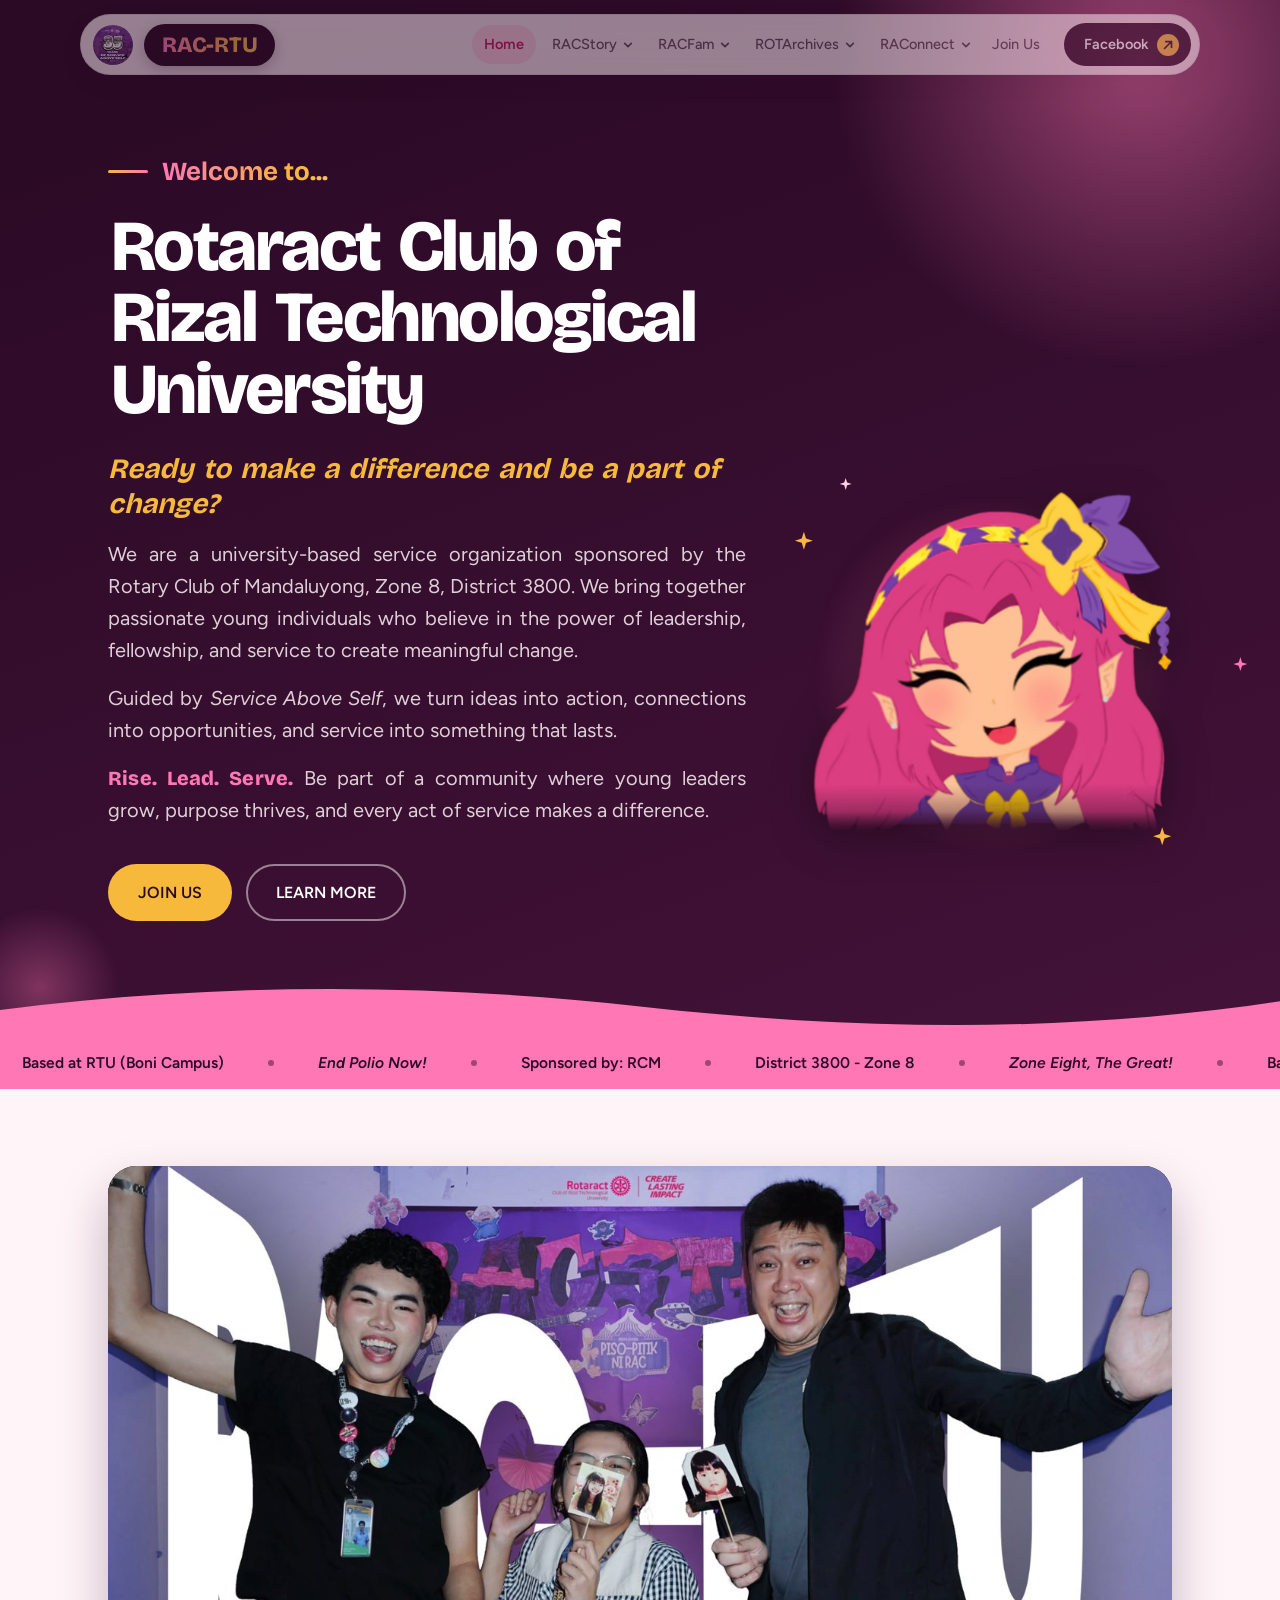
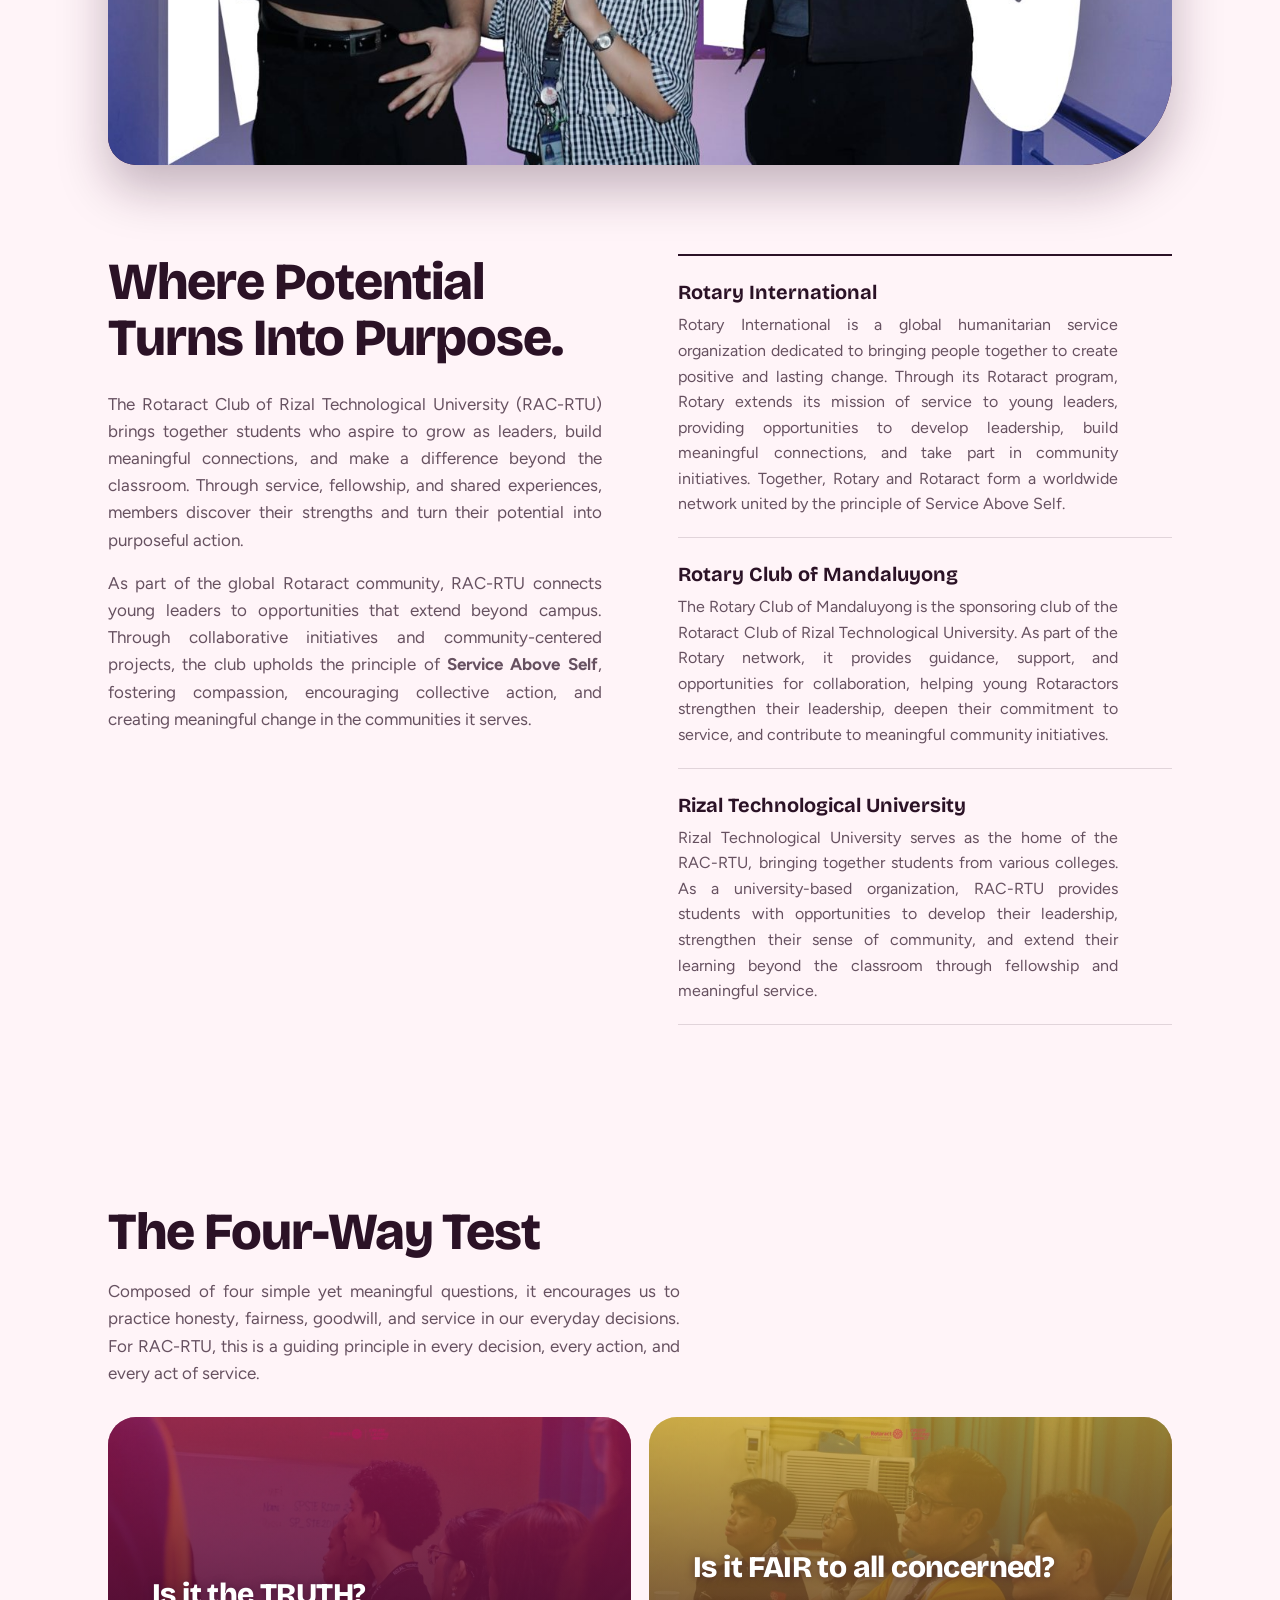
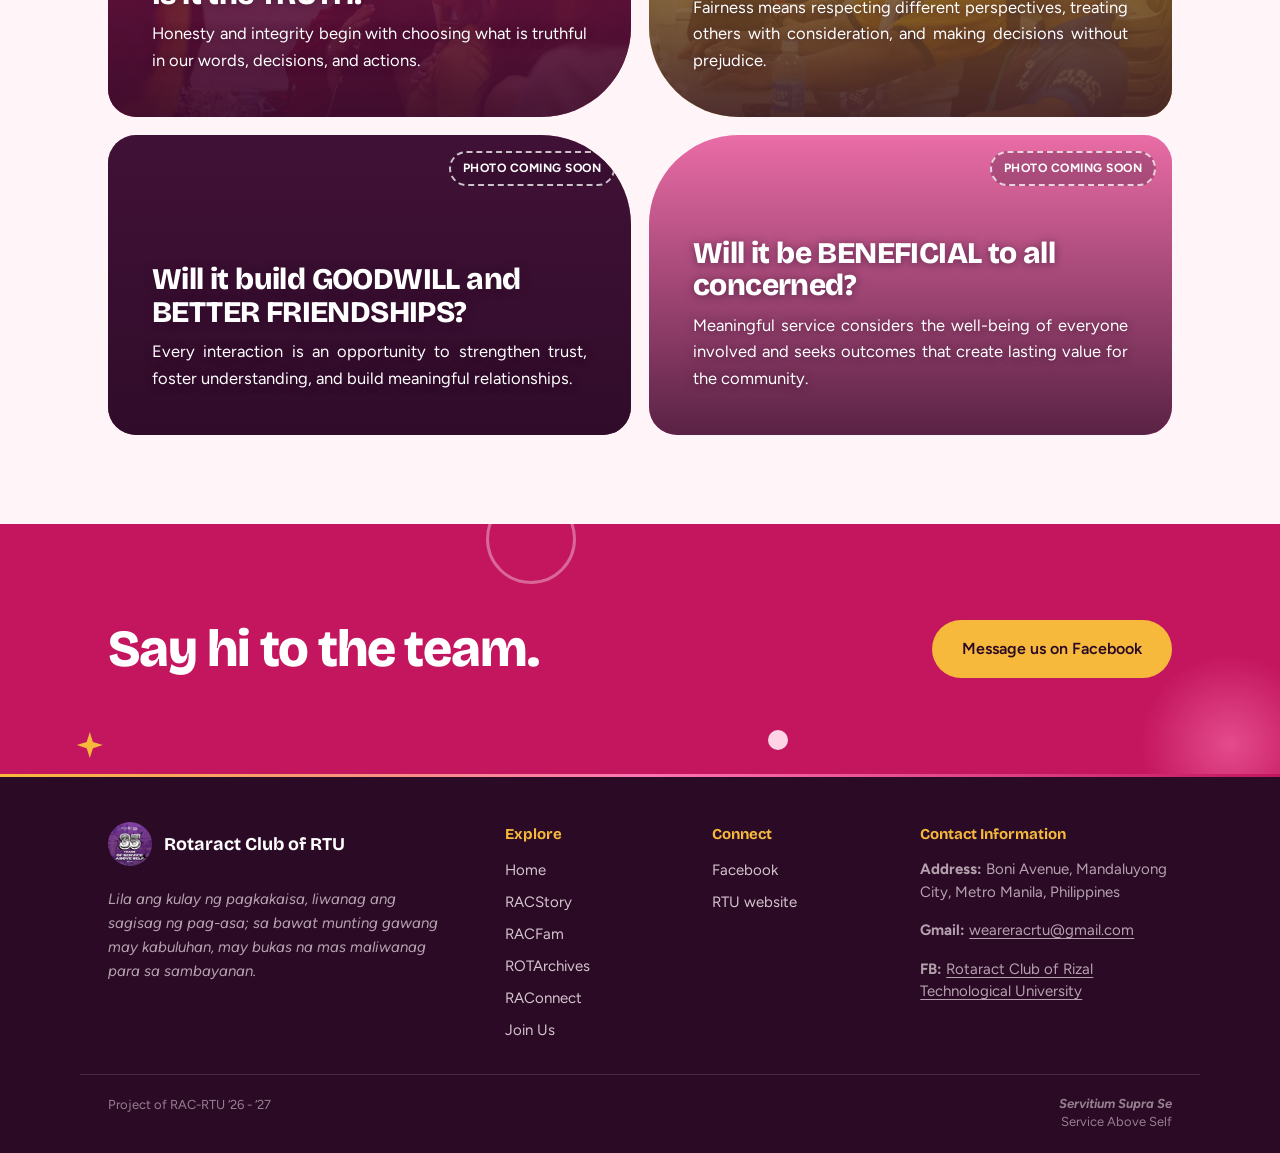
==== commit a51cd3f5: "For Changes" ====
--- a/index.html
+++ b/index.html
@@ -62,12 +62,17 @@
       <span class="rs-glow"></span>
       <div class="rs-float">
         <div class="rs-char">
-          <img class="rs-layer rs-base" src="img/rosette.png" alt="" width="900" height="900">
-          <img class="rs-layer rs-hair rs-hair-l" src="img/rosette.png" alt="" width="900" height="900">
-          <img class="rs-layer rs-hair rs-hair-r" src="img/rosette.png" alt="" width="900" height="900">
-          <img class="rs-layer rs-band" src="img/rosette-band.png" alt="" width="900" height="900">
-          <img class="rs-layer rs-bow" src="img/rosette-bow.png" alt="" width="900" height="900">
-          <img class="rs-layer rs-ribbon" src="img/rosette-ribbon.png" alt="" width="900" height="900">
+        <svg class="rs-svg" viewBox="-30 0 760 699" role="img" aria-label="RAC-Star mascot" focusable="false">
+          <defs>
+            <filter id="ribbonSway" filterUnits="userSpaceOnUse" x="-30" y="0" width="760" height="699" color-interpolation-filters="sRGB">
+              <feImage href="[data-uri]" x="-30" y="0" width="760" height="699" preserveAspectRatio="none" result="map"/>
+              <feDisplacementMap in="SourceGraphic" in2="map" scale="0" xChannelSelector="R" yChannelSelector="G">
+                <animate attributeName="scale" values="-26;26;-26" keyTimes="0;.5;1" dur="3s" repeatCount="indefinite" calcMode="spline" keySplines=".45 0 .55 1;.45 0 .55 1"/>
+              </feDisplacementMap>
+            </filter>
+          </defs>
+          <image href="img/rac-star.png" x="0" y="0" width="700" height="699" filter="url(#ribbonSway)"/>
+        </svg>
         </div>
       </div>
       <span class="rs-spark k1"></span><span class="rs-spark k2"></span><span class="rs-spark k3"></span><span class="rs-spark k4"></span>
@@ -100,7 +105,7 @@
   <!-- ABOUT -->
   <section class="banner-sec">
     <div class="wrap">
-      <figure class="banner reveal reveal-pop"><img src="img/rac-banner.jpg" alt="Rotaract Club of Rizal Technological University: Create Lasting Impact, over a collage of member photos" width="1600" height="900" loading="lazy"></figure>
+      <figure class="banner reveal reveal-pop"><img src="img/hero-photo.jpg" alt="Three RAC-RTU members posing in front of a large RCTU lettered photo wall at a Rotaract event" width="1400" height="788" loading="lazy"></figure>
     </div>
   </section>
 
@@ -127,10 +132,10 @@
       <h2 class="reveal">The Four-Way Test</h2>
       <p class="sub reveal" style="--i:1">Composed of four simple yet meaningful questions, it encourages us to practice honesty, fairness, goodwill, and service in our everyday decisions. For RAC-RTU, this is a guiding principle in every decision, every action, and every act of service.</p>
       <div class="tiles">
-        <article class="tile tile-q t-club reveal reveal-pop" style="--i:0"><h3>Is it the TRUTH?</h3><p>Honesty and integrity begin with choosing what is truthful in our words, decisions, and actions.</p></article>
-        <article class="tile tile-q t-community reveal reveal-pop" style="--i:1"><h3>Is it FAIR to all concerned?</h3><p>Fairness means respecting different perspectives, treating others with consideration, and making decisions without prejudice.</p></article>
-        <article class="tile tile-q t-intl reveal reveal-pop" style="--i:2"><h3>Will it build GOODWILL and BETTER FRIENDSHIPS?</h3><p>Every interaction is an opportunity to strengthen trust, foster understanding, and build meaningful relationships.</p></article>
-        <article class="tile tile-q t-pro reveal reveal-pop" style="--i:3"><h3>Will it be BENEFICIAL to all concerned?</h3><p>Meaningful service considers the well-being of everyone involved and seeks outcomes that create lasting value for the community.</p></article>
+        <article class="tile tile-q t-club has-photo reveal reveal-pop" style="--i:0;--photo:url(img/fourway/truth.jpg)"><h3>Is it the TRUTH?</h3><p>Honesty and integrity begin with choosing what is truthful in our words, decisions, and actions.</p></article>
+        <article class="tile tile-q t-community has-photo reveal reveal-pop" style="--i:1;--photo:url(img/fourway/fair.jpg)"><h3>Is it FAIR to all concerned?</h3><p>Fairness means respecting different perspectives, treating others with consideration, and making decisions without prejudice.</p></article>
+        <article class="tile tile-q t-intl photo-ph reveal reveal-pop" style="--i:2;--photo:url(img/fourway/goodwill.jpg)" data-ph="Photo coming soon"><h3>Will it build GOODWILL and BETTER FRIENDSHIPS?</h3><p>Every interaction is an opportunity to strengthen trust, foster understanding, and build meaningful relationships.</p></article>
+        <article class="tile tile-q t-pro photo-ph reveal reveal-pop" style="--i:3;--photo:url(img/fourway/beneficial.jpg)" data-ph="Photo coming soon"><h3>Will it be BENEFICIAL to all concerned?</h3><p>Meaningful service considers the well-being of everyone involved and seeks outcomes that create lasting value for the community.</p></article>
       </div>
     </div>
   </section>
@@ -262,5 +267,6 @@
   document.addEventListener('keydown',function(e){ if(e.key==='Escape') document.querySelectorAll('.dd.open').forEach(function(x){x.classList.remove('open');x.querySelector('.dd-btn').setAttribute('aria-expanded','false');}); });
 })();
 </script>
+<script>if(window.matchMedia&&matchMedia("(prefers-reduced-motion: reduce)").matches){document.querySelectorAll(".rs-svg animate").forEach(function(a){a.remove();});}</script>
 </body>
 </html>
--- a/style.css
+++ b/style.css
@@ -479,3 +479,24 @@
 .officer.feature,.officer.feature p{text-align:left;}
 @media (max-width:640px){.officer.feature,.officer.feature p{text-align:center;}}
 .foot p,.foot-contact p,.foot-motto{text-align:left;}
+
+/* four-way test photo tiles: .has-photo = real image, .photo-ph = placeholder (swap class to has-photo once the image exists) */
+.tile-q.has-photo,.tile-q.photo-ph{background-image:var(--photo);background-size:cover;background-position:center;isolation:isolate;}
+.tile-q.has-photo::before,.tile-q.photo-ph::before{content:"";position:absolute;inset:0;z-index:-1;pointer-events:none;
+  background:linear-gradient(180deg,rgba(43,10,38,.10) 0%,rgba(43,10,38,.78) 100%),var(--tint);mix-blend-mode:normal;}
+.tile-q.has-photo h3,.tile-q.has-photo p,.tile-q.photo-ph h3,.tile-q.photo-ph p{position:relative;color:#fff;text-shadow:0 1px 8px rgba(43,10,38,.55);}
+.tile-q.t-club{--tint:rgba(196,22,95,.45);}
+.tile-q.t-community{--tint:rgba(246,185,59,.40);}
+.tile-q.t-intl{--tint:rgba(67,18,56,.35);}
+.tile-q.t-pro{--tint:rgba(255,119,180,.40);}
+.tile-q.photo-ph{background-color:var(--plum-2);}
+.tile-q.t-pro.photo-ph{background-color:var(--pink);}
+.tile-q.photo-ph::after{content:attr(data-ph);position:absolute;top:18px;right:18px;left:auto;bottom:auto;width:auto;transform:none;
+  padding:8px 14px;border:2px dashed rgba(255,255,255,.75);border-radius:999px;background:rgba(43,10,38,.25);
+  color:#fff;font-size:13px;font-weight:700;letter-spacing:.04em;text-transform:uppercase;transition:none;}
+.tile-q.photo-ph:hover::after{left:auto;}
+.tile-q{min-height:300px;} .tile-q.photo-ph::after{top:16px;right:16px;font-size:12px;padding:6px 12px;}
+
+/* hero mascot: intact artwork, only the gold ribbon sways (SVG displacement, nothing is cut apart) */
+.rs-svg{position:absolute;left:-4.3%;top:0;width:108.6%;height:100%;display:block;overflow:visible;pointer-events:none;user-select:none;}
+.rosette .rs-spark.k2{right:-7%;top:46%;}
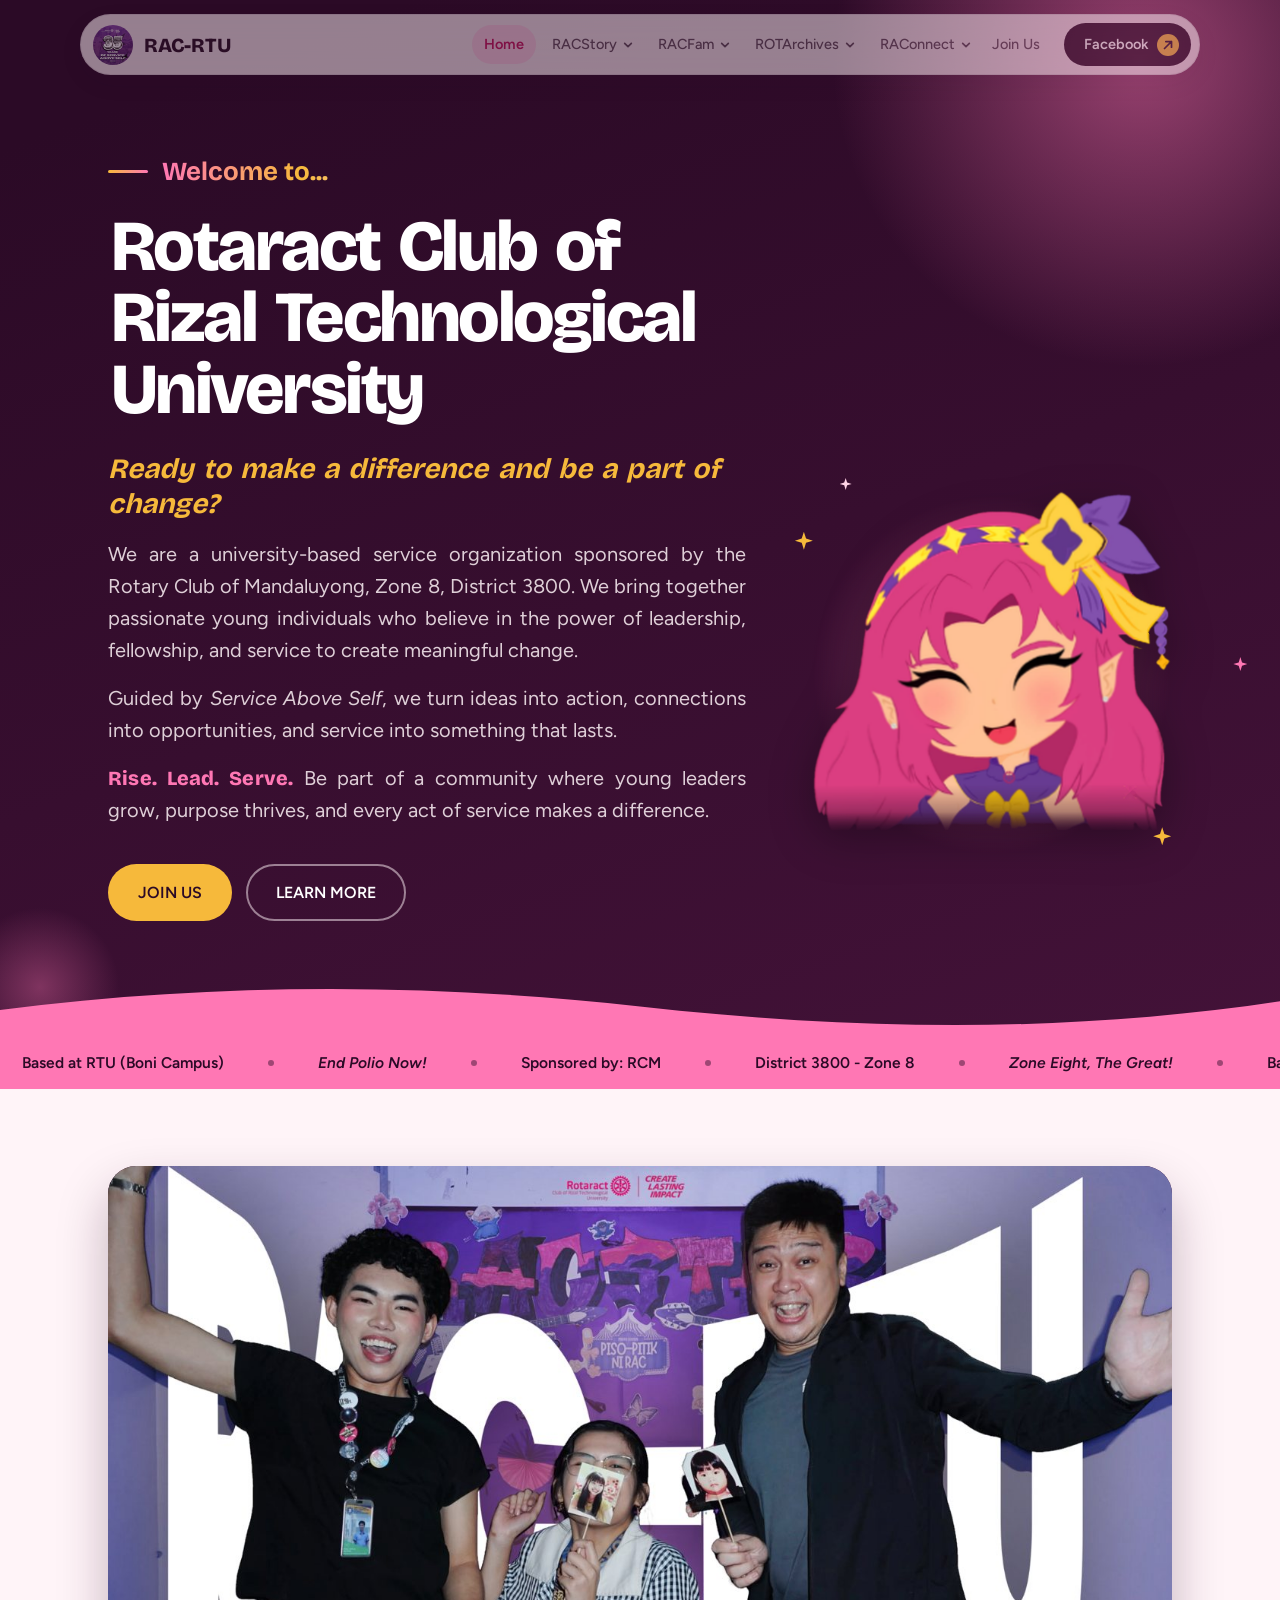
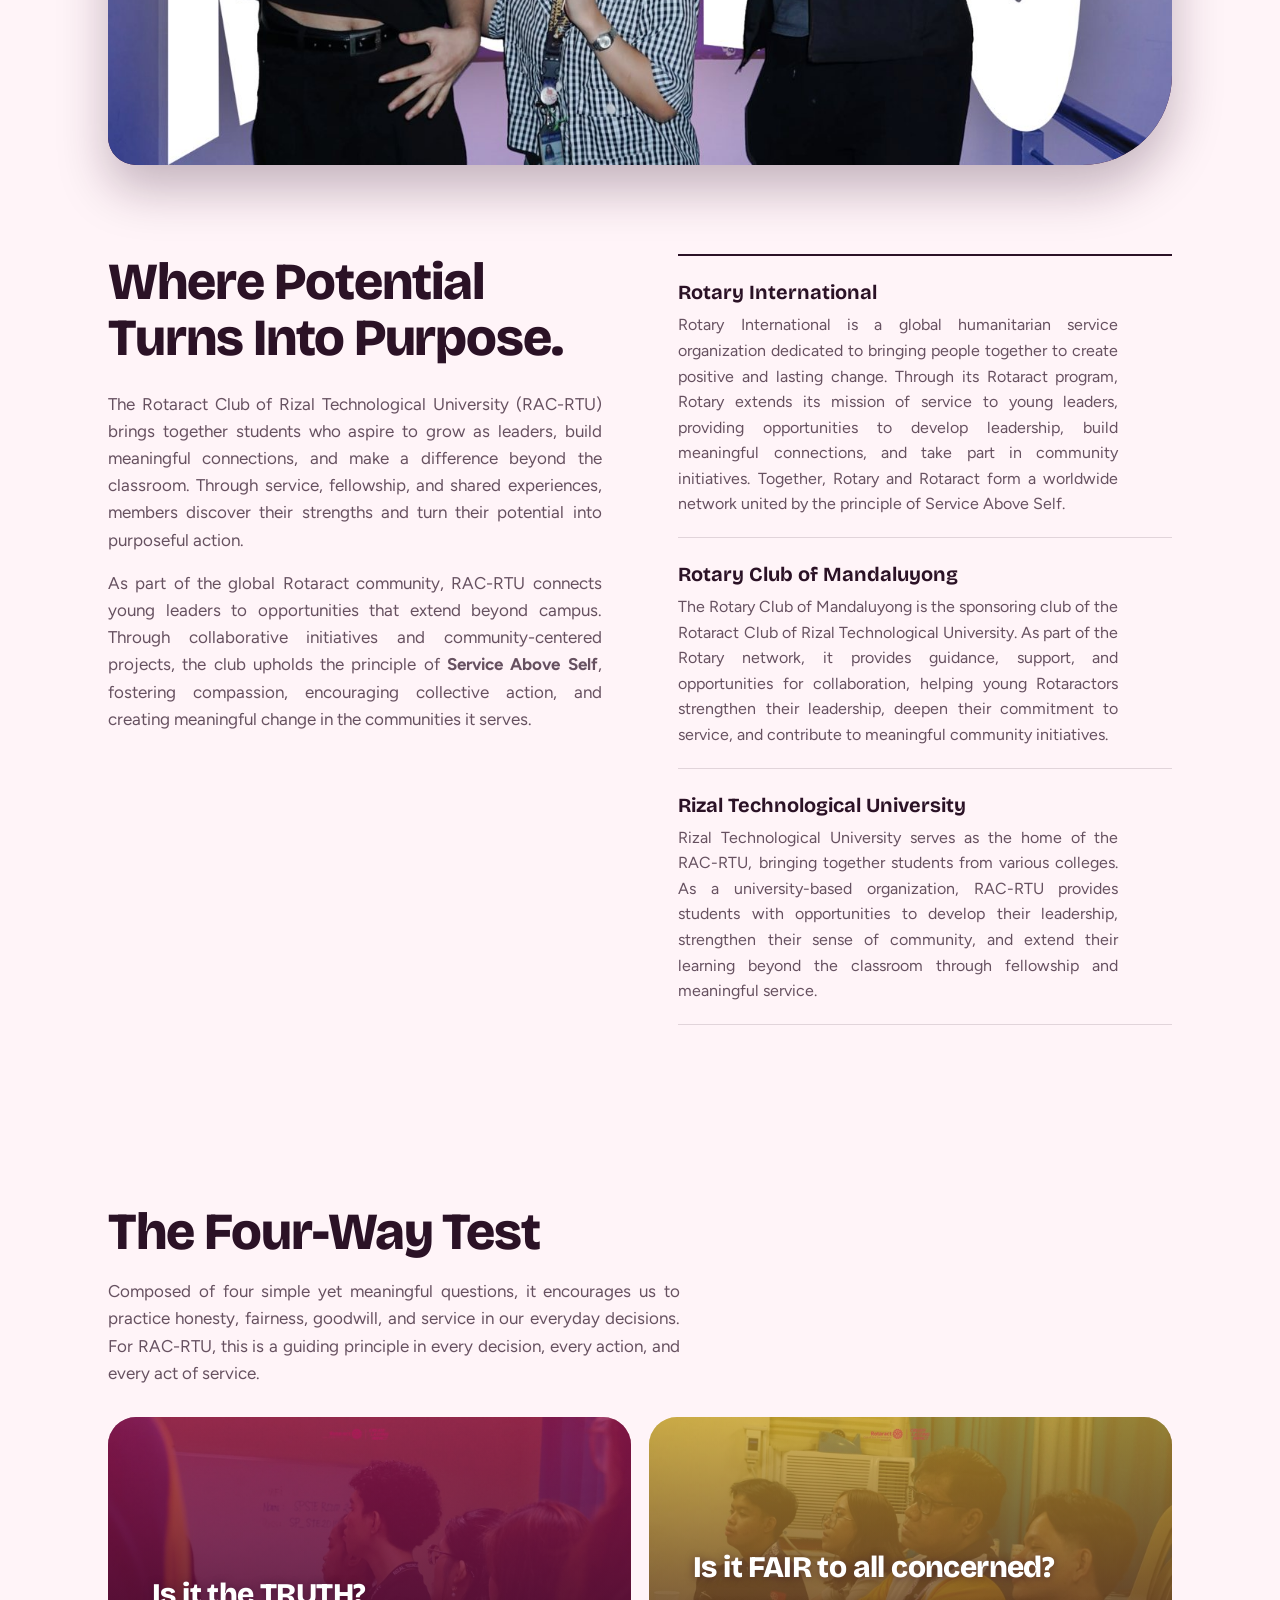
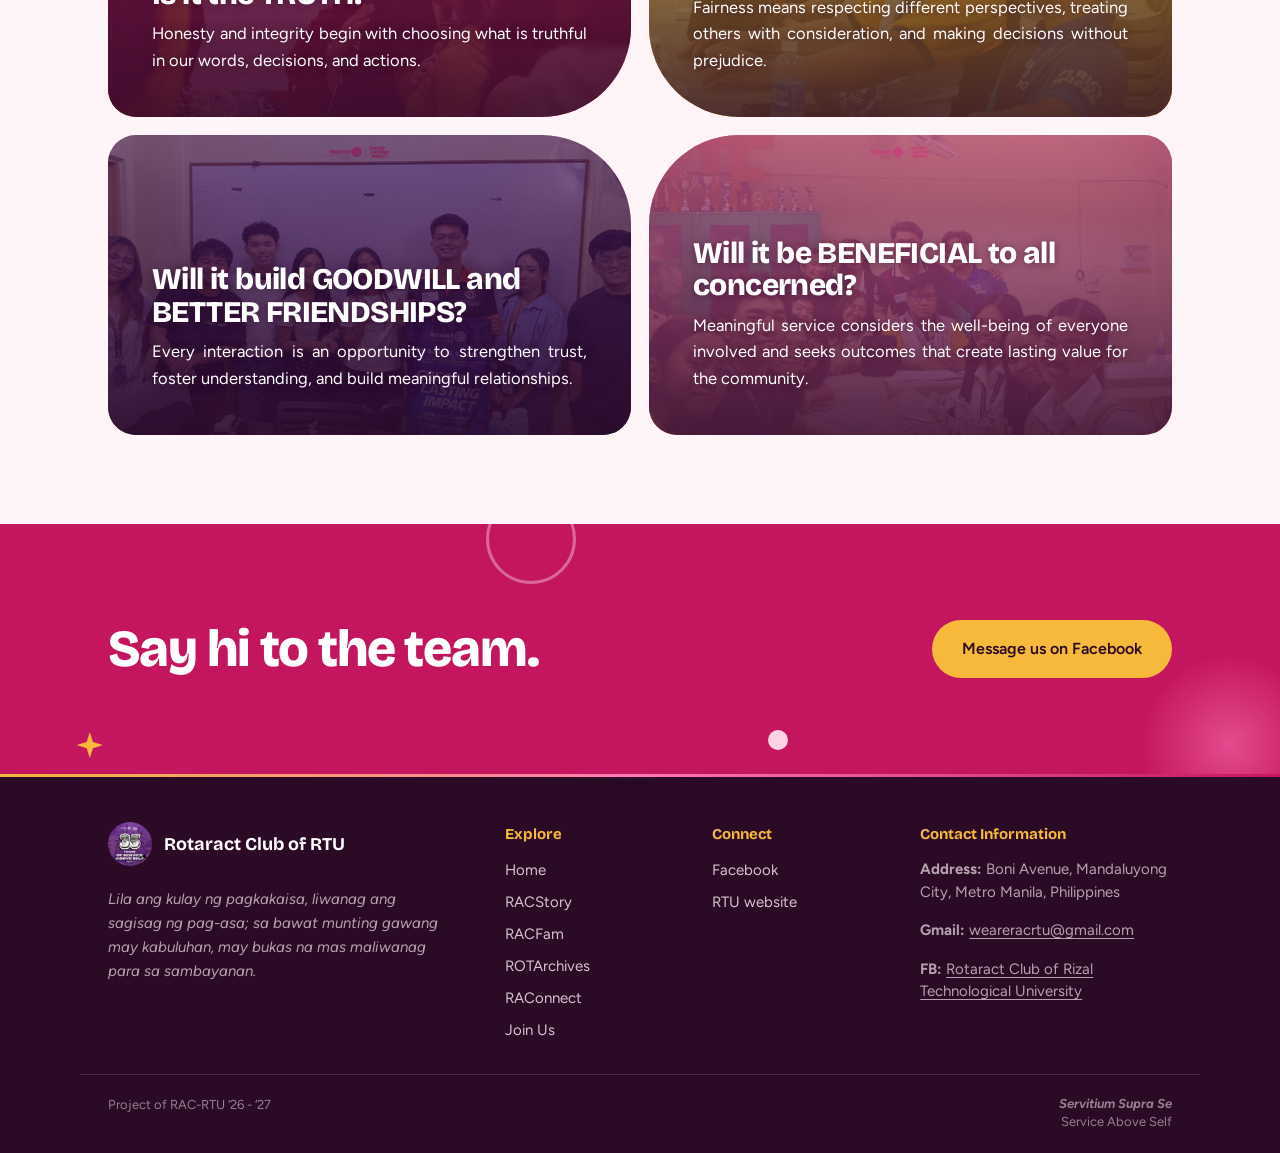
==== commit 9974d8b0: "Changes for Rotarchives" ====
--- a/index.html
+++ b/index.html
@@ -134,8 +134,8 @@
       <div class="tiles">
         <article class="tile tile-q t-club has-photo reveal reveal-pop" style="--i:0;--photo:url(img/fourway/truth.jpg)"><h3>Is it the TRUTH?</h3><p>Honesty and integrity begin with choosing what is truthful in our words, decisions, and actions.</p></article>
         <article class="tile tile-q t-community has-photo reveal reveal-pop" style="--i:1;--photo:url(img/fourway/fair.jpg)"><h3>Is it FAIR to all concerned?</h3><p>Fairness means respecting different perspectives, treating others with consideration, and making decisions without prejudice.</p></article>
-        <article class="tile tile-q t-intl photo-ph reveal reveal-pop" style="--i:2;--photo:url(img/fourway/goodwill.jpg)" data-ph="Photo coming soon"><h3>Will it build GOODWILL and BETTER FRIENDSHIPS?</h3><p>Every interaction is an opportunity to strengthen trust, foster understanding, and build meaningful relationships.</p></article>
-        <article class="tile tile-q t-pro photo-ph reveal reveal-pop" style="--i:3;--photo:url(img/fourway/beneficial.jpg)" data-ph="Photo coming soon"><h3>Will it be BENEFICIAL to all concerned?</h3><p>Meaningful service considers the well-being of everyone involved and seeks outcomes that create lasting value for the community.</p></article>
+        <article class="tile tile-q t-intl has-photo reveal reveal-pop" style="--i:2;--photo:url(img/fourway/goodwill.jpg)"><h3>Will it build GOODWILL and BETTER FRIENDSHIPS?</h3><p>Every interaction is an opportunity to strengthen trust, foster understanding, and build meaningful relationships.</p></article>
+        <article class="tile tile-q t-pro has-photo reveal reveal-pop" style="--i:3;--photo:url(img/fourway/beneficial.jpg)"><h3>Will it be BENEFICIAL to all concerned?</h3><p>Meaningful service considers the well-being of everyone involved and seeks outcomes that create lasting value for the community.</p></article>
       </div>
     </div>
   </section>
--- a/style.css
+++ b/style.css
@@ -500,3 +500,66 @@
 /* hero mascot: intact artwork, only the gold ribbon sways (SVG displacement, nothing is cut apart) */
 .rs-svg{position:absolute;left:-4.3%;top:0;width:108.6%;height:100%;display:block;overflow:visible;pointer-events:none;user-select:none;}
 .rosette .rs-spark.k2{right:-7%;top:46%;}
+
+/* ================= DISPATCH POSTS (ROTArchives) ================= */
+.posts{display:grid;gap:clamp(36px,5vw,64px);margin:clamp(30px,4vw,48px) 0 clamp(30px,4vw,44px);}
+.post{display:grid;grid-template-columns:minmax(0,5fr) minmax(0,7fr);gap:clamp(24px,4vw,56px);align-items:start;padding:clamp(20px,3vw,34px);border:1px solid var(--line);border-radius:34px 34px 34px 90px;background:color-mix(in srgb,var(--text) 3%,var(--bg));}
+.post.flip .post-media{order:2;} .post.flip .post-body{order:1;} .post.flip{grid-template-columns:minmax(0,7fr) minmax(0,5fr);}
+.post.wide{grid-template-columns:1fr;}
+.post.wide .post-body{max-width:78ch;}
+.post-media{position:sticky;top:calc(var(--nav-h) + 20px);}
+.post-fig{margin:0;position:relative;border-radius:26px;overflow:hidden;background:var(--plum-2);box-shadow:0 18px 40px rgba(43,10,38,.22);}
+.post-fig .shot-btn{position:relative;display:block;inset:auto;height:auto;}
+.post-fig img{width:100%;height:auto;display:block;transition:transform .7s var(--ease);} .post-fig:hover img{transform:scale(1.04);}
+.post-tag{display:inline-block;font-size:13px;font-weight:700;letter-spacing:.08em;text-transform:uppercase;color:var(--plum);background:var(--gold);padding:5px 14px;border-radius:999px;margin-bottom:14px;}
+.post h3{font-weight:800;font-size:clamp(24px,3vw,36px);max-width:22ch;margin-bottom:18px;}
+.post.wide h3{max-width:30ch;}
+.post-body p{color:var(--text-soft);margin-bottom:14px;} .post-body strong{color:var(--text);}
+.post-body .post-lead{font-size:1.08em;color:var(--text);}
+.post-callout{font-weight:700;color:var(--text)!important;border-left:4px solid var(--pink);padding:6px 0 6px 16px;margin:20px 0!important;font-size:1.08em;}
+.post blockquote{margin:20px 0 6px;padding:20px 22px;border-radius:22px;background:color-mix(in srgb,var(--pink) 14%,transparent);border-left:5px solid var(--berry);}
+.post blockquote p:last-of-type{margin-bottom:10px;} .post blockquote cite{display:block;font-style:normal;font-weight:700;color:var(--text);}
+.post blockquote .q-big{font-family:'Bricolage Grotesque','Trebuchet MS',system-ui,sans-serif;font-size:1.25em;font-weight:700;color:var(--text);line-height:1.3;}
+.post blockquote .q-big span{display:block;font-size:.7em;font-weight:600;color:var(--text-soft);margin-top:6px;}
+.post-gallery{display:grid;grid-template-columns:repeat(4,1fr);gap:14px;}
+.post-gallery .shot{aspect-ratio:4/3;}
+@media (max-width:900px){
+  .post,.post.flip{grid-template-columns:1fr;} .post.flip .post-media,.post.flip .post-body{order:0;}
+  .post-media{position:static;max-width:520px;}
+  .post-gallery{grid-template-columns:1fr 1fr;}
+  .post{border-radius:28px 28px 28px 60px;}
+}
+.post-body,.post-body p{text-align:left;}
+
+/* simpler navbar brand: plain wordmark, no pill / gradient / shimmer */
+.brand-text{background:none;padding:0;border-radius:0;box-shadow:none;}
+.brand-text b{background:none;-webkit-background-clip:border-box;background-clip:border-box;color:var(--text);animation:none;
+  font-size:20px;font-weight:800;letter-spacing:-.01em;transition:color .25s;}
+.brand:hover .brand-text b{color:var(--berry);}
+@media (prefers-color-scheme:dark){.brand:hover .brand-text b{color:var(--pink);}}
+
+/* ---- gallery layouts for the extra ROTArchives sections ---- */
+.post .post-gallery{grid-column:1/-1;}
+.pg-3{grid-template-columns:repeat(3,1fr);}
+.pg-5,.pg-7{grid-template-columns:repeat(12,1fr);}
+.pg-5 .shot{grid-column:span 4;} .pg-5 .shot:nth-child(n+4){grid-column:span 6;}
+.pg-7 .shot{grid-column:span 4;} .pg-7 .shot:nth-child(n+4){grid-column:span 3;}
+.cards .shot{aspect-ratio:1200/630;}
+.portrait .shot{aspect-ratio:4/5;}
+.jump-wrap{margin:clamp(26px,4vw,40px) 0 30px;}
+.jump{display:grid;grid-template-columns:repeat(5,1fr);gap:14px;}
+.jump .shot{aspect-ratio:3/4;}
+@media (max-width:900px){
+  .pg-3,.pg-5,.pg-7{grid-template-columns:1fr 1fr;}
+  .pg-5 .shot,.pg-5 .shot:nth-child(n+4),.pg-7 .shot,.pg-7 .shot:nth-child(n+4){grid-column:auto;}
+  .pg-3 .shot:last-child,.pg-5 .shot:last-child,.pg-7 .shot:last-child{grid-column:1/-1;}
+  .jump{grid-template-columns:repeat(3,1fr);}
+}
+@media (max-width:560px){
+  .pg-7.cards{grid-template-columns:1fr;} .pg-7.cards .shot:last-child{grid-column:auto;}
+  .jump{grid-template-columns:1fr 1fr;}
+}
+
+/* posts that also carry a full-width gallery: keep the side image from sliding over it, and keep the gallery last */
+.post:has(.post-gallery) .post-media{position:static;}
+.post .post-gallery{order:3;}
